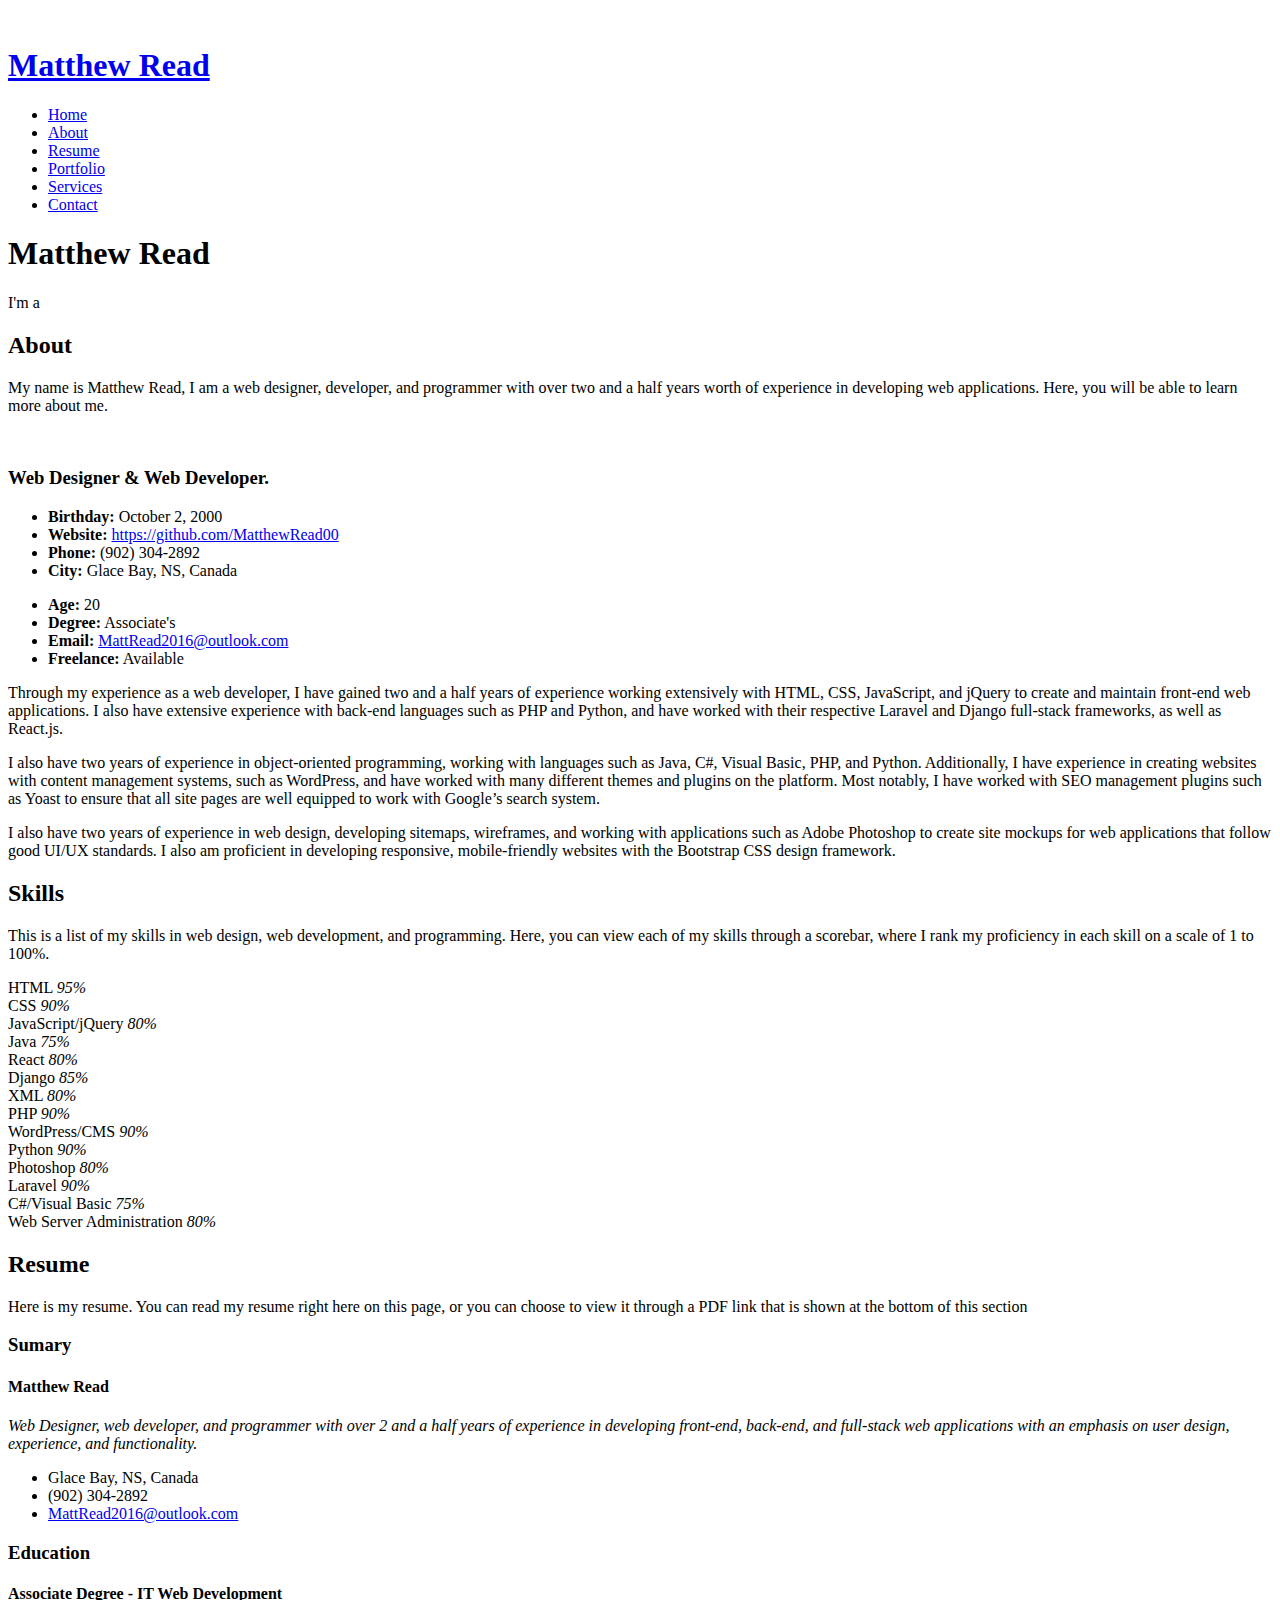
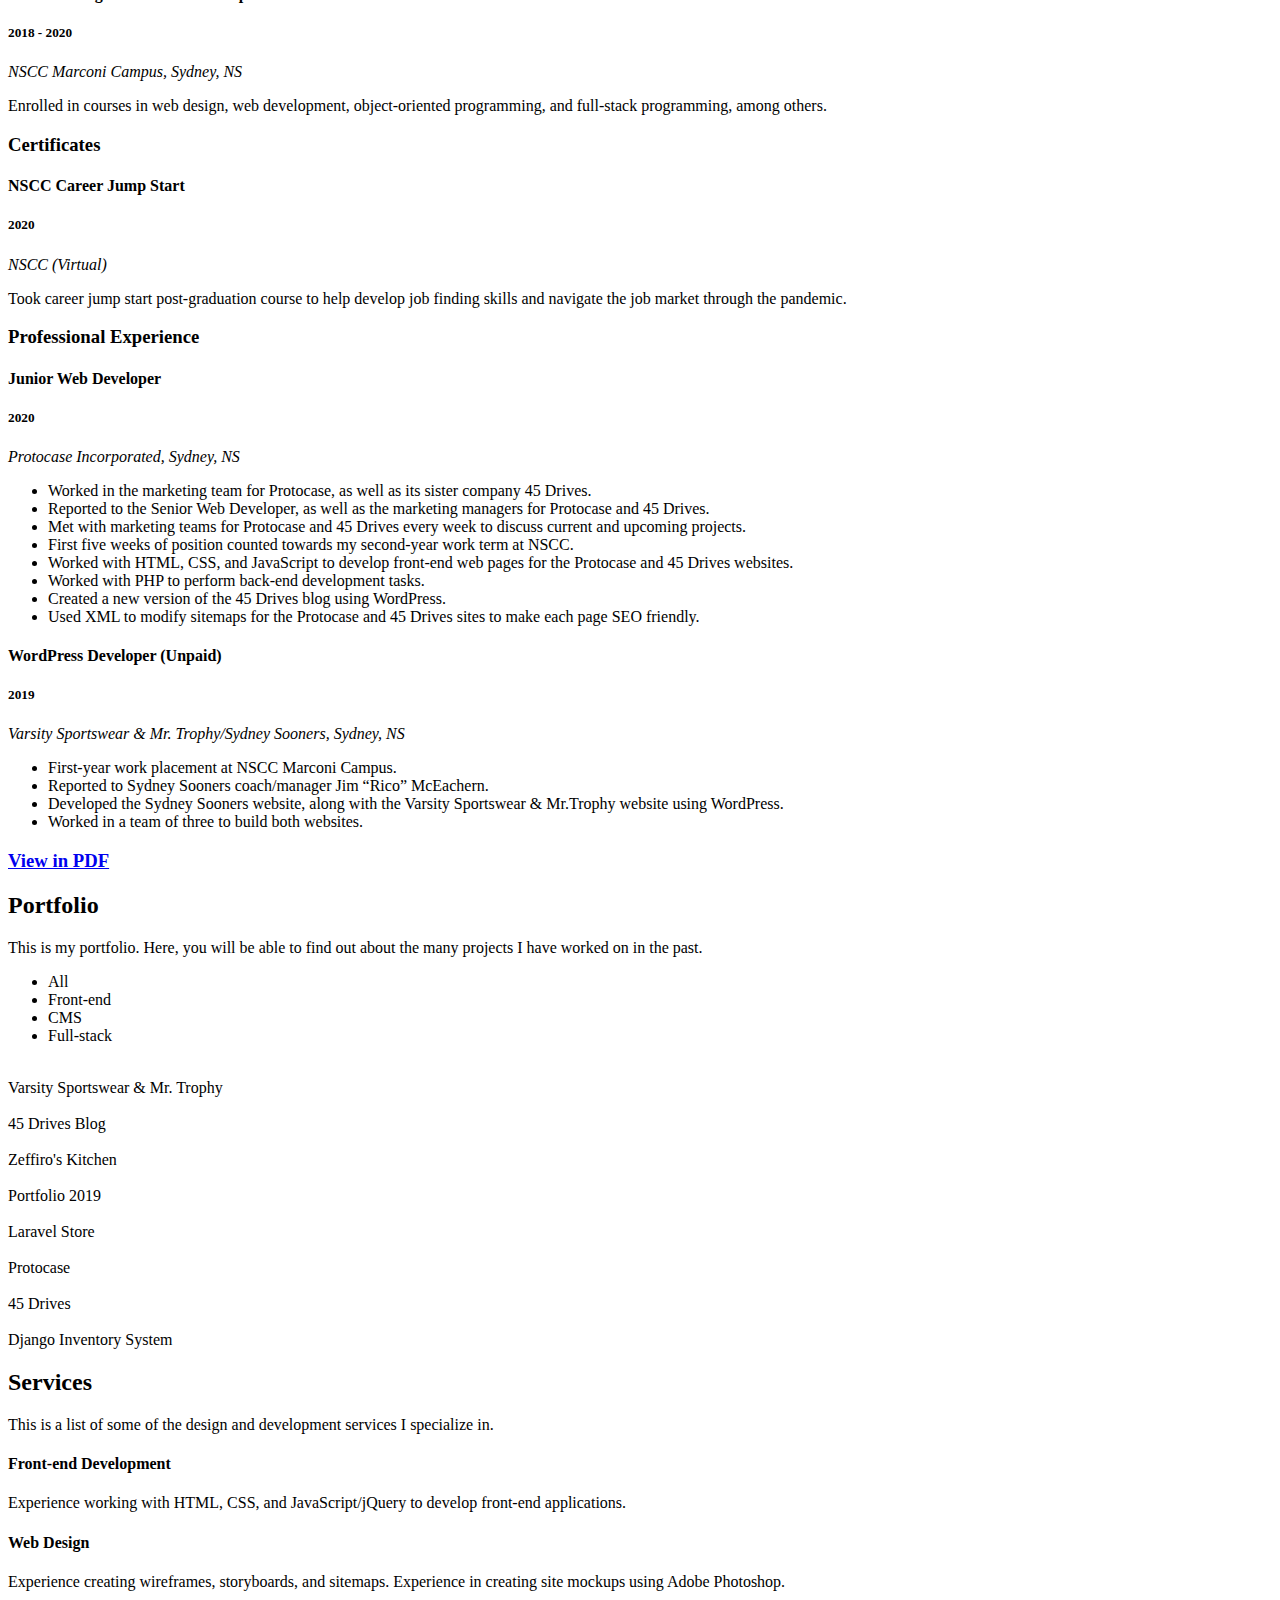
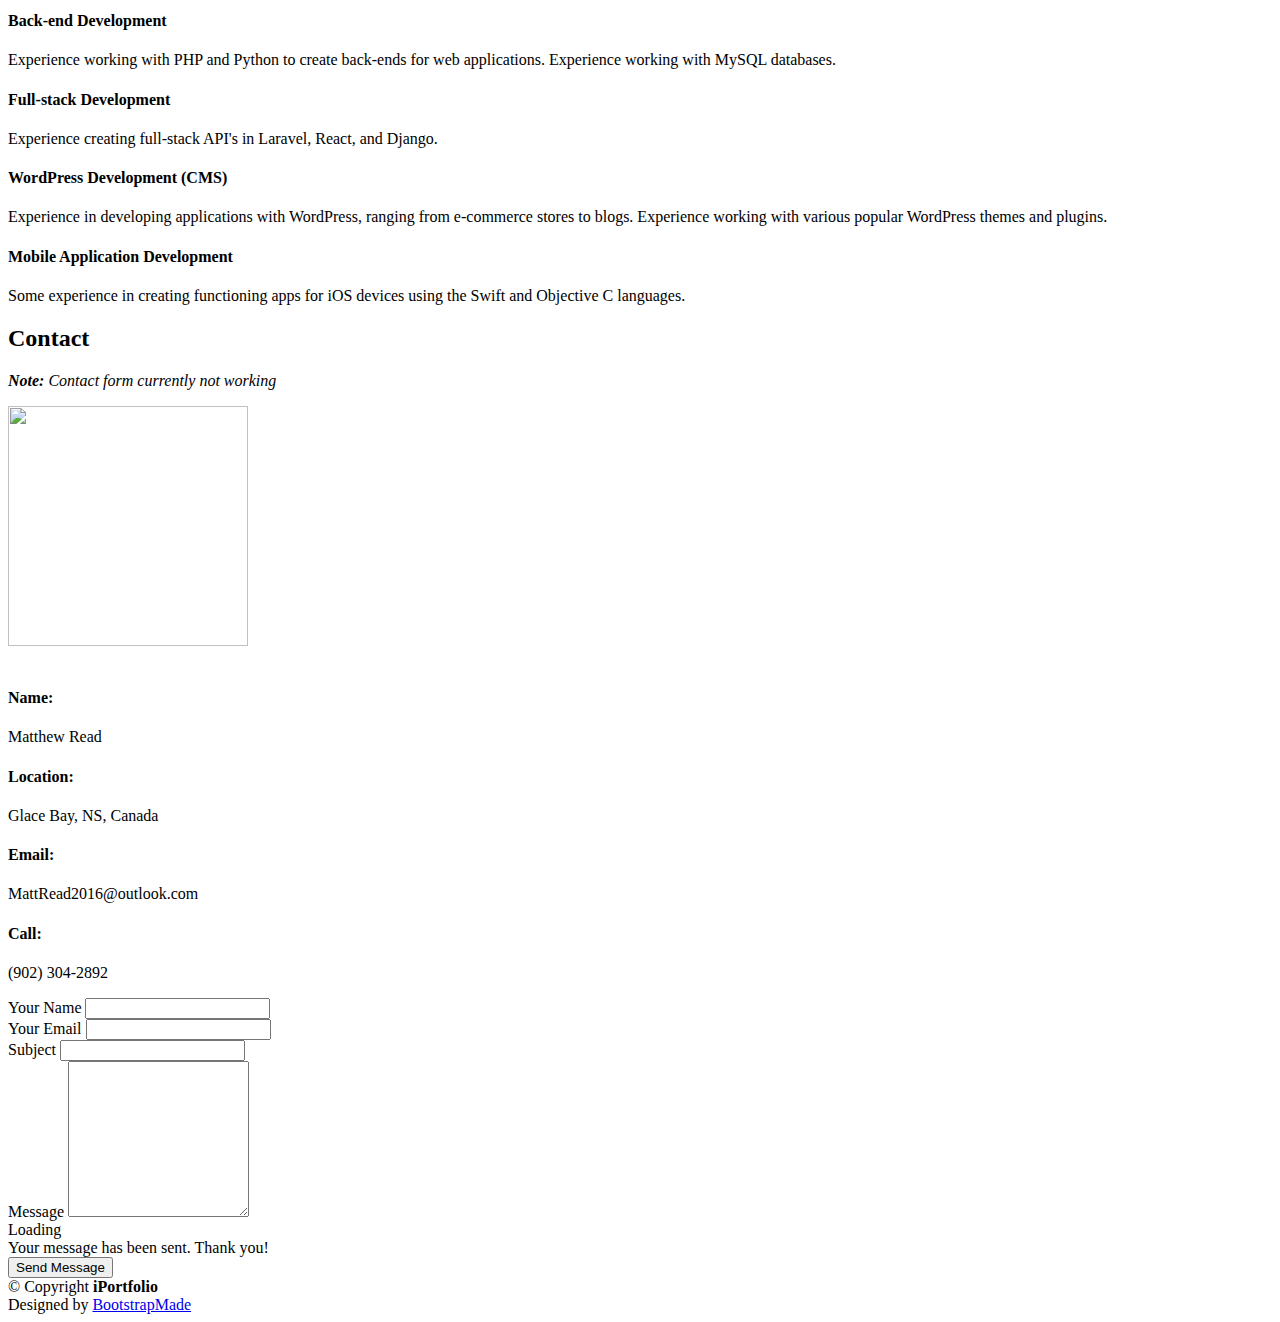
==== index.html @ 5fab28da "Upload Homepage and Portfolio Files" ====
<!DOCTYPE html>
<html lang="en">

<head>
  <meta charset="utf-8">
  <meta content="width=device-width, initial-scale=1.0" name="viewport">

  <title>Matthew Read, Portfolio - Index</title>
  <meta content="" name="description">
  <meta content="" name="keywords">

  <!-- Favicons -->
  <link href="assets/img/favicon.png" rel="icon">
  <link href="assets/img/apple-touch-icon.png" rel="apple-touch-icon">

  <!-- Google Fonts -->
  <link href="https://fonts.googleapis.com/css?family=Open+Sans:300,300i,400,400i,600,600i,700,700i|Raleway:300,300i,400,400i,500,500i,600,600i,700,700i|Poppins:300,300i,400,400i,500,500i,600,600i,700,700i" rel="stylesheet">

  <!-- Vendor CSS Files -->
  <link href="assets/vendor/aos/aos.css" rel="stylesheet">
  <link href="assets/vendor/bootstrap/css/bootstrap.min.css" rel="stylesheet">
  <link href="assets/vendor/bootstrap-icons/bootstrap-icons.css" rel="stylesheet">
  <link href="assets/vendor/boxicons/css/boxicons.min.css" rel="stylesheet">
  <link href="assets/vendor/glightbox/css/glightbox.min.css" rel="stylesheet">
  <link href="assets/vendor/swiper/swiper-bundle.min.css" rel="stylesheet">

  <!-- Template Main CSS File -->
  <link href="assets/css/style.css" rel="stylesheet">

  <!-- =======================================================
  * Template Name: iPortfolio - v3.1.0
  * Template URL: https://bootstrapmade.com/iportfolio-bootstrap-portfolio-websites-template/
  * Author: BootstrapMade.com
  * License: https://bootstrapmade.com/license/
  ======================================================== -->
</head>

<body>

  <!-- ======= Mobile nav toggle button ======= -->
  <i class="bi bi-list mobile-nav-toggle d-xl-none"></i>

  <!-- ======= Header ======= -->
  <header id="header">
    <div class="d-flex flex-column">

      <div class="profile">
        <img src="assets/img/Matt-Profile-Picture.jpg" alt="" class="img-fluid rounded-circle">
        <h1 class="text-light"><a href="index.html">Matthew Read</a></h1>
        <div class="social-links mt-3 text-center">
          <a href="https://github.com/MatthewRead00" class="github"><i class="bx bxl-github"></i></a>
          <a href="https://www.linkedin.com/in/matthew-read-0810a11a3/" class="linkedin"><i class="bx bxl-linkedin"></i></a>
          <a href="mailto:MattRead2016@outlook.com" class="email"><i class="bx bx-envelope"></i></a>
        </div>
      </div>

      <nav id="navbar" class="nav-menu navbar">
        <ul>
          <li><a href="#hero" class="nav-link scrollto active"><i class="bx bx-home"></i> <span>Home</span></a></li>
          <li><a href="#about" class="nav-link scrollto"><i class="bx bx-user"></i> <span>About</span></a></li>
          <li><a href="#resume" class="nav-link scrollto"><i class="bx bx-file-blank"></i> <span>Resume</span></a></li>
          <li><a href="#portfolio" class="nav-link scrollto"><i class="bx bx-book-content"></i> <span>Portfolio</span></a></li>
          <li><a href="#services" class="nav-link scrollto"><i class="bx bx-server"></i> <span>Services</span></a></li>
          <li><a href="#contact" class="nav-link scrollto"><i class="bx bx-envelope"></i> <span>Contact</span></a></li>
        </ul>
      </nav><!-- .nav-menu -->
    </div>
  </header><!-- End Header -->

  <!-- ======= Hero Section ======= -->
  <section id="hero" class="d-flex flex-column justify-content-center align-items-center">
    <div class="hero-container" data-aos="fade-in">
      <h1>Matthew Read</h1>
      <p>I'm a <span class="typed" data-typed-items="Web Developer, Web Designer, Programmer, UI/UX Developer, Full Stack Developer, WordPress Developer"></span></p>
    </div>
  </section><!-- End Hero -->

  <main id="main">

    <!-- ======= About Section ======= -->
    <section id="about" class="about">
      <div class="container">

        <div class="section-title">
          <h2>About</h2>
          <p>My name is Matthew Read, I am a web designer, developer, and programmer with over two and a half years worth of experience in
          developing web applications. Here, you will be able to learn more about me.
          </p>
        </div>

        <div class="row">
          <div class="col-lg-4" data-aos="fade-right">
            <img src="assets/img/Matt-Profile-Picture.jpg" class="img-fluid" alt="">
          </div>
          <div class="col-lg-8 pt-4 pt-lg-0 content" data-aos="fade-left">
            <h3>Web Designer &amp; Web Developer.</h3>
            <div class="row">
              <div class="col-lg-6">
                <ul>
                  <li><i class="bi bi-chevron-right"></i> <strong>Birthday:</strong> <span>October 2, 2000</span></li>
                  <li><i class="bi bi-chevron-right"></i> <strong>Website:</strong> <span><a href="https://github.com/MatthewRead00">https://github.com/MatthewRead00</a></span></li>
                  <li><i class="bi bi-chevron-right"></i> <strong>Phone:</strong> <span>(902) 304-2892</span></li>
                  <li><i class="bi bi-chevron-right"></i> <strong>City:</strong> <span>Glace Bay, NS, Canada</span></li>
                </ul>
              </div>
              <div class="col-lg-6">
                <ul>
                  <li><i class="bi bi-chevron-right"></i> <strong>Age:</strong> <span>20</span></li>
                  <li><i class="bi bi-chevron-right"></i> <strong>Degree:</strong> <span>Associate's</span></li>
                  <li><i class="bi bi-chevron-right"></i> <strong>Email:</strong> <span><a href="mailto:MattRead2016@outlook.com">MattRead2016@outlook.com</a></span></li>
                  <li><i class="bi bi-chevron-right"></i> <strong>Freelance:</strong> <span>Available</span></li>
                </ul>
              </div>
            </div>
            <p>
              Through my experience as a web developer, I have gained two and a half years of experience working extensively with HTML, CSS, 
              JavaScript, and jQuery to create and maintain front-end web applications. I also have extensive experience with back-end languages 
              such as PHP and Python, and have worked with their respective Laravel and Django full-stack frameworks, as well as React.js.
            </p>

            <p>
              I also have two years of experience in object-oriented programming, working with languages such as Java, C#, Visual Basic, PHP, and 
              Python. Additionally, I have experience in creating websites with content management systems, such as WordPress, and have worked
              with many different themes and plugins on the platform. Most notably, I have worked with SEO management plugins such as Yoast to
              ensure that all site pages are well equipped to work with Google’s search system.

            </p>

            <p>
              I also have two years of experience in web design, developing sitemaps, wireframes, and working with applications such as Adobe
              Photoshop to create site mockups for web applications that follow good UI/UX standards. I also am proficient in developing
              responsive, mobile-friendly websites with the Bootstrap CSS design framework.
            </p>
          </div>
        </div>

      </div>
    </section><!-- End About Section -->

    <!-- ======= Skills Section ======= -->
    <section id="skills" class="skills section-bg">
      <div class="container">

        <div class="section-title">
          <h2>Skills</h2>
          <p>This is a list of my skills in web design, web development, and programming. Here, you can view each of my skills through a scorebar, 
          where I rank my proficiency in each skill on a scale of 1 to 100%.</p>
        </div>

        <div class="row skills-content">

          <div class="col-lg-6" data-aos="fade-up">

            <div class="progress">
              <span class="skill">HTML <i class="val">95%</i></span>
              <div class="progress-bar-wrap">
                <div class="progress-bar" role="progressbar" aria-valuenow="95" aria-valuemin="0" aria-valuemax="100"></div>
              </div>
            </div>

            <div class="progress">
              <span class="skill">CSS <i class="val">90%</i></span>
              <div class="progress-bar-wrap">
                <div class="progress-bar" role="progressbar" aria-valuenow="90" aria-valuemin="0" aria-valuemax="100"></div>
              </div>
            </div>

            <div class="progress">
              <span class="skill">JavaScript/jQuery <i class="val">80%</i></span>
              <div class="progress-bar-wrap">
                <div class="progress-bar" role="progressbar" aria-valuenow="80" aria-valuemin="0" aria-valuemax="100"></div>
              </div>
            </div>

            <div class="progress">
              <span class="skill">Java <i class="val">75%</i></span>
              <div class="progress-bar-wrap">
                <div class="progress-bar" role="progressbar" aria-valuenow="75" aria-valuemin="0" aria-valuemax="100"></div>
              </div>
            </div>

            <div class="progress">
              <span class="skill">React <i class="val">80%</i></span>
              <div class="progress-bar-wrap">
                <div class="progress-bar" role="progressbar" aria-valuenow="80" aria-valuemin="0" aria-valuemax="100"></div>
              </div>
            </div>
            
            <div class="progress">
              <span class="skill">Django <i class="val">85%</i></span>
              <div class="progress-bar-wrap">
                <div class="progress-bar" role="progressbar" aria-valuenow="85" aria-valuemin="0" aria-valuemax="100"></div>
              </div>
            </div>

            <div class="progress">
              <span class="skill">XML <i class="val">80%</i></span>
              <div class="progress-bar-wrap">
                <div class="progress-bar" role="progressbar" aria-valuenow="80" aria-valuemin="0" aria-valuemax="100"></div>
              </div>
            </div>

          </div>

          <div class="col-lg-6" data-aos="fade-up" data-aos-delay="100">

            <div class="progress">
              <span class="skill">PHP <i class="val">90%</i></span>
              <div class="progress-bar-wrap">
                <div class="progress-bar" role="progressbar" aria-valuenow="90" aria-valuemin="0" aria-valuemax="100"></div>
              </div>
            </div>

            <div class="progress">
              <span class="skill">WordPress/CMS <i class="val">90%</i></span>
              <div class="progress-bar-wrap">
                <div class="progress-bar" role="progressbar" aria-valuenow="90" aria-valuemin="0" aria-valuemax="100"></div>
              </div>
            </div>

            <div class="progress">
              <span class="skill">Python <i class="val">90%</i></span>
              <div class="progress-bar-wrap">
                <div class="progress-bar" role="progressbar" aria-valuenow="90" aria-valuemin="0" aria-valuemax="100"></div>
              </div>
            </div>

            <div class="progress">
              <span class="skill">Photoshop <i class="val">80%</i></span>
              <div class="progress-bar-wrap">
                <div class="progress-bar" role="progressbar" aria-valuenow="80" aria-valuemin="0" aria-valuemax="100"></div>
              </div>
            </div>
            
            <div class="progress">
              <span class="skill">Laravel <i class="val">90%</i></span>
              <div class="progress-bar-wrap">
                <div class="progress-bar" role="progressbar" aria-valuenow="90" aria-valuemin="0" aria-valuemax="100"></div>
              </div>
            </div>

            <div class="progress">
              <span class="skill">C#/Visual Basic <i class="val">75%</i></span>
              <div class="progress-bar-wrap">
                <div class="progress-bar" role="progressbar" aria-valuenow="75" aria-valuemin="0" aria-valuemax="100"></div>
              </div>
            </div>

            <div class="progress">
              <span class="skill">Web Server Administration <i class="val">80%</i></span>
              <div class="progress-bar-wrap">
                <div class="progress-bar" role="progressbar" aria-valuenow="80" aria-valuemin="0" aria-valuemax="100"></div>
              </div>
            </div>

          </div>

        </div>

      </div>
    </section><!-- End Skills Section -->

    <!-- ======= Resume Section ======= -->
    <section id="resume" class="resume">
      <div class="container">

        <div class="section-title">
          <h2>Resume</h2>
          <p>Here is my resume. You can read my resume right here on this page, or you can choose to view it through a PDF link that is shown at
          the bottom of this section</p>
        </div>

        <div class="row">
          <div class="col-lg-6" data-aos="fade-up">
            <h3 class="resume-title">Sumary</h3>
            <div class="resume-item pb-0">
              <h4>Matthew Read</h4>
              <p><em>Web Designer, web developer, and programmer with over 2 and a half years of experience in developing front-end, back-end, and
              full-stack web applications with an emphasis on user design, experience, and functionality.</em></p>
              <ul>
                <li>Glace Bay, NS, Canada</li>
                <li>(902) 304-2892</li>
                <li><a href="mailto:MattRead2016@outlook.com">MattRead2016@outlook.com</a></li>
              </ul>
            </div>

            <h3 class="resume-title">Education</h3>
            <div class="resume-item">
              <h4>Associate Degree - IT Web Development</h4>
              <h5>2018 - 2020</h5>
              <p><em>NSCC Marconi Campus, Sydney, NS</em></p>
              <p>Enrolled in courses in web design, web development, object-oriented programming, and full-stack programming, among others.</p>
            </div>

            <h3 class="resume-title">Certificates</h3>
            <div class="resume-item">
              <h4>NSCC Career Jump Start</h4>
              <h5>2020</h5>
              <p><em>NSCC (Virtual)</em></p>
              <p>Took career jump start post-graduation course to help develop job finding skills and navigate the job market through the pandemic.</p>
            </div>
          </div>
          <div class="col-lg-6" data-aos="fade-up" data-aos-delay="100">
            <h3 class="resume-title">Professional Experience</h3>
            <div class="resume-item">
              <h4>Junior Web Developer</h4>
              <h5>2020</h5>
              <p><em>Protocase Incorporated, Sydney, NS</em></p>
              <ul>
                <li>Worked in the marketing team for Protocase, as well as its sister company 45 Drives.</li>
                <li>Reported to the Senior Web Developer, as well as the marketing managers for Protocase and 45 Drives.</li>
                <li>Met with marketing teams for Protocase and 45 Drives every week to discuss current and upcoming projects.</li>
                <li>First five weeks of position counted towards my second-year work term at NSCC.</li>
                <li>Worked with HTML, CSS, and JavaScript to develop front-end web pages for the Protocase and 45 Drives websites.</li>
                <li>Worked with PHP to perform back-end development tasks.</li>
                <li>Created a new version of the 45 Drives blog using WordPress.</li>
                <li>Used XML to modify sitemaps for the Protocase and 45 Drives sites to make each page SEO friendly.</li>
              </ul>
            </div>
            <div class="resume-item">
              <h4>WordPress Developer (Unpaid)</h4>
              <h5>2019</h5>
              <p><em>Varsity Sportswear &amp; Mr. Trophy/Sydney Sooners, Sydney, NS</em></p>
              <ul>
                <li>First-year work placement at NSCC Marconi Campus.</li>
                <li>Reported to Sydney Sooners coach/manager Jim “Rico” McEachern.</li>
                <li>Developed the Sydney Sooners website, along with the Varsity Sportswear &amp; Mr.Trophy website using WordPress.</li>
                <li>Worked in a team of three to build both websites.</li>
              </ul>
            </div>
          </div>
        </div>

        <p class="portfolio-links">
          <a href="Read Matthew, Resume.pdf"><h3 class="click">View in PDF</h3></a>
        </p>

      </div>
    </section><!-- End Resume Section -->

    <!-- ======= Portfolio Section ======= -->
    <section id="portfolio" class="portfolio section-bg">
      <div class="container">

        <div class="section-title">
          <h2>Portfolio</h2>
          <p>This is my portfolio. Here, you will be able to find out about the many projects I have worked on in the past.</p>
        </div>

        <div class="row" data-aos="fade-up">
          <div class="col-lg-12 d-flex justify-content-center">
            <ul id="portfolio-flters">
              <li data-filter="*" class="filter-active">All</li>
              <li data-filter=".filter-frontend">Front-end</li>
              <li data-filter=".filter-cms">CMS</li>
              <li data-filter=".filter-fullstack">Full-stack</li>
            </ul>
          </div>
        </div>

        <div class="row portfolio-container" data-aos="fade-up" data-aos-delay="100">

          <div class="col-lg-4 col-md-6 portfolio-item filter-cms">
            <div class="portfolio-wrap" style="max-height: 170px;">
              <img src="assets/img/portfolio/varsity/Varsity1.jpg" class="img-fluid" alt="">
                <div class="overlay">
                  <div class="text">Varsity Sportswear &amp; Mr. Trophy</div>
                </div>
              <div class="portfolio-links">
                <a href="assets/img/portfolio/varsity/Varsity1.jpg" data-gallery="portfolioGallery" class="portfolio-lightbox" title="Varsity Sportswear &amp; Mr. Trophy"><i class="bx bx-plus"></i></a>
                <a href="portfolio/varsity.html" title="More Details"><i class="bx bx-link"></i></a>
              </div>
            </div>
          </div>

          <div class="col-lg-4 col-md-6 portfolio-item filter-cms">
            <div class="portfolio-wrap" style="max-height: 170px;">
              <img src="assets/img/portfolio/45-drives-blog/45-drives-1.jpg" class="img-fluid" alt="">
                <div class="overlay">
                  <div class="text">45 Drives Blog</div>
                </div>
              <div class="portfolio-links">
                <a href="assets/img/portfolio/45-drives-blog/45-drives-1.jpg" data-gallery="portfolioGallery" class="portfolio-lightbox" title="45 Drives Blog"><i class="bx bx-plus"></i></a>
                <a href="portfolio/45-drives-blog.html" title="More Details"><i class="bx bx-link"></i></a>
              </div>
            </div>
          </div>

          <div class="col-lg-4 col-md-6 portfolio-item filter-frontend">
            <div class="portfolio-wrap" style="max-height: 170px;">
              <img src="assets/img/portfolio/zeffiro's/zeffiros-2.jpg" class="img-fluid" alt="">
                <div class="overlay">
                  <div class="text">Zeffiro's Kitchen</div>
                </div>
              <div class="portfolio-links">
                <a href="assets/img/portfolio/zeffiro's/zeffiros-2.jpg" data-gallery="portfolioGallery" class="portfolio-lightbox" title="Zeffiro's Kitchen"><i class="bx bx-plus"></i></a>
                <a href="portfolio/zeffiro's.html" title="More Details"><i class="bx bx-link"></i></a>
              </div>
            </div>
          </div>

          <div class="col-lg-4 col-md-6 portfolio-item filter-frontend">
            <div class="portfolio-wrap" style="max-height: 170px;">
              <img src="assets/img/portfolio/portfolio-2019/desktop-1.jpg" class="img-fluid" alt="">
                <div class="overlay">
                  <div class="text">Portfolio 2019</div>
                </div>
              <div class="portfolio-links">
                <a href="assets/img/portfolio/portfolio-2019/desktop-1.jpg" data-gallery="portfolioGallery" class="portfolio-lightbox" title="Portfolio 2019"><i class="bx bx-plus"></i></a>
                <a href="portfolio/old-portfolio.html" title="More Details"><i class="bx bx-link"></i></a>
              </div>
            </div>
          </div>

          <div class="col-lg-4 col-md-6 portfolio-item filter-fullstack">
            <div class="portfolio-wrap" style="max-height: 170px;">
              <img src="assets/img/portfolio/laravel-store/laravel-2.jpg" class="img-fluid" alt="">
                <div class="overlay">
                  <div class="text">Laravel Store</div>
                </div>
              <div class="portfolio-links">
                <a href="assets/img/portfolio/laravel-store/laravel-2.jpg" data-gallery="portfolioGallery" class="portfolio-lightbox" title="Laravel Store"><i class="bx bx-plus"></i></a>
                <a href="portfolio/laravel-store.html" title="More Details"><i class="bx bx-link"></i></a>
              </div>
            </div>
          </div>

          <div class="col-lg-4 col-md-6 portfolio-item filter-frontend">
            <div class="portfolio-wrap" style="max-height: 170px;">
              <img src="assets/img/portfolio/protocase/protocase-1.jpg" class="img-fluid" alt="">
                <div class="overlay">
                  <div class="text">Protocase</div>
                </div>
              <div class="portfolio-links">
                <a href="assets/img/portfolio/protocase/protocase-1.jpg" data-gallery="portfolioGallery" class="portfolio-lightbox" title="Protocase"><i class="bx bx-plus"></i></a>
                <a href="portfolio/protocase.html" title="More Details"><i class="bx bx-link"></i></a>
              </div>
            </div>
          </div>

          <div class="col-lg-4 col-md-6 portfolio-item filter-frontend">
            <div class="portfolio-wrap" style="max-height: 170px;">
              <img src="assets/img/portfolio/45-drives/45-drives-1.jpg" class="img-fluid" alt="">
                <div class="overlay">
                  <div class="text">45 Drives</div>
                </div>
              <div class="portfolio-links">
                <a href="assets/img/portfolio/45-drives/45-drives-1.jpg" data-gallery="portfolioGallery" class="portfolio-lightbox" title="45 Drives"><i class="bx bx-plus"></i></a>
                <a href="portfolio/45-drives.html" title="More Details"><i class="bx bx-link"></i></a>
              </div>
            </div>
          </div>

          <div class="col-lg-4 col-md-6 portfolio-item filter-fullstack">
            <div class="portfolio-wrap" style="max-height: 170px;">
              <img src="assets/img/portfolio/django/django-2.jpg" class="img-fluid" alt="">
                <div class="overlay">
                  <div class="text">Django Inventory System</div>
                </div>
              <div class="portfolio-links">
                <a href="assets/img/portfolio/django/django-2.jpg" data-gallery="portfolioGallery" class="portfolio-lightbox" title="Django Inventory System"><i class="bx bx-plus"></i></a>
                <a href="portfolio/django.html" title="More Details"><i class="bx bx-link"></i></a>
              </div>
            </div>
          </div>

        </div>

      </div>
    </section><!-- End Portfolio Section -->

    <!-- ======= Services Section ======= -->
    <section id="services" class="services">
      <div class="container">

        <div class="section-title">
          <h2>Services</h2>
          <p>This is a list of some of the design and development services I specialize in.</p>
        </div>

        <div class="row">
          <div class="col-lg-4 col-md-6 icon-box" data-aos="fade-up">
            <div class="icon"><i class="bi bi-code"></i></div>
            <h4 class="title">Front-end Development</h4>
            <p class="description">Experience working with HTML, CSS, and JavaScript/jQuery to develop front-end applications.</p>
          </div>
          <div class="col-lg-4 col-md-6 icon-box" data-aos="fade-up" data-aos-delay="100">
            <div class="icon"><i class="bi bi-brush"></i></div>
            <h4 class="title">Web Design</h4>
            <p class="description">Experience creating wireframes, storyboards, and sitemaps. Experience in creating site mockups using Adobe Photoshop.</p>
          </div>
          <div class="col-lg-4 col-md-6 icon-box" data-aos="fade-up" data-aos-delay="200">
            <div class="icon"><i class="bi bi-server"></i></div>
            <h4 class="title">Back-end Development</h4>
            <p class="description">Experience working with PHP and Python to create back-ends for web applications. Experience working with MySQL databases.</p>
          </div>
          <div class="col-lg-4 col-md-6 icon-box" data-aos="fade-up" data-aos-delay="300">
            <div class="icon"><i class="bi bi-bar-chart"></i></div>
            <h4 class="title">Full-stack Development</h4>
            <p class="description">Experience creating full-stack API's in Laravel, React, and Django.</p>
          </div>
          <div class="col-lg-4 col-md-6 icon-box" data-aos="fade-up" data-aos-delay="400">
            <div class="icon"><i class="bi bi-laptop"></i></div>
            <h4 class="title">WordPress Development (CMS)</h4>
            <p class="description">Experience in developing applications with WordPress, ranging from e-commerce stores to blogs. Experience working
                                  with various popular WordPress themes and plugins.</p>
          </div>
          <div class="col-lg-4 col-md-6 icon-box" data-aos="fade-up" data-aos-delay="500">
            <div class="icon"><i class="bi bi-phone"></i></div>
            <h4 class="title">Mobile Application Development</h4>
            <p class="description">Some experience in creating functioning apps for iOS devices using the Swift and Objective C languages.</p>
          </div>
        </div>

      </div>
    </section><!-- End Services Section -->

    <!-- ======= Contact Section ======= -->
    <section id="contact" class="contact">
      <div class="container">

        <div class="section-title">
          <h2>Contact</h2>
          <p><em><strong>Note:</strong> Contact form currently not working</em></p>
        </div>

        <div class="row" data-aos="fade-in">

          <div class="col-lg-5 d-flex align-items-stretch">
            <div class="info">

            <img src="assets/img/Matt-Profile-Picture.jpg" class="img-fluid" height="240px" width="240px" alt="">

            <br />
            <br />

              <div class="name">
                <i class="bi bi-person"></i>
                <h4>Name:</h4>
                <p>Matthew Read</p>
              </div>
            
              <div class="address">
                <i class="bi bi-geo-alt"></i>
                <h4>Location:</h4>
                <p>Glace Bay, NS, Canada</p>
              </div>

              <div class="email">
                <i class="bi bi-envelope"></i>
                <h4>Email:</h4>
                <p>MattRead2016@outlook.com</p>
              </div>

              <div class="phone">
                <i class="bi bi-phone"></i>
                <h4>Call:</h4>
                <p>(902) 304-2892</p>
              </div>

            </div>

          </div>

          <div class="col-lg-7 mt-5 mt-lg-0 d-flex align-items-stretch">
            <form action="forms/contact.php" method="post" role="form" class="php-email-form">
              <div class="row">
                <div class="form-group col-md-6">
                  <label for="name">Your Name</label>
                  <input type="text" name="name" class="form-control" id="name" required>
                </div>
                <div class="form-group col-md-6">
                  <label for="name">Your Email</label>
                  <input type="email" class="form-control" name="email" id="email" required>
                </div>
              </div>
              <div class="form-group">
                <label for="name">Subject</label>
                <input type="text" class="form-control" name="subject" id="subject" required>
              </div>
              <div class="form-group">
                <label for="name">Message</label>
                <textarea class="form-control" name="message" rows="10" required></textarea>
              </div>
              <div class="my-3">
                <div class="loading">Loading</div>
                <div class="error-message"></div>
                <div class="sent-message">Your message has been sent. Thank you!</div>
              </div>
              <div class="text-center"><button type="submit">Send Message</button></div>
            </form>
          </div>

        </div>

      </div>
    </section><!-- End Contact Section -->

  </main><!-- End #main -->

  <!-- ======= Footer ======= -->
  <footer id="footer">
    <div class="container">
      <div class="copyright">
        &copy; Copyright <strong><span>iPortfolio</span></strong>
      </div>
      <div class="credits">
        <!-- All the links in the footer should remain intact. -->
        <!-- You can delete the links only if you purchased the pro version. -->
        <!-- Licensing information: https://bootstrapmade.com/license/ -->
        <!-- Purchase the pro version with working PHP/AJAX contact form: https://bootstrapmade.com/iportfolio-bootstrap-portfolio-websites-template/ -->
        Designed by <a href="https://bootstrapmade.com/">BootstrapMade</a>
      </div>
    </div>
  </footer><!-- End  Footer -->

  <a href="#" class="back-to-top d-flex align-items-center justify-content-center"><i class="bi bi-arrow-up-short"></i></a>

  <!-- Vendor JS Files -->
  <script src="assets/vendor/aos/aos.js"></script>
  <script src="assets/vendor/bootstrap/js/bootstrap.bundle.min.js"></script>
  <script src="assets/vendor/glightbox/js/glightbox.min.js"></script>
  <script src="assets/vendor/isotope-layout/isotope.pkgd.min.js"></script>
  <script src="assets/vendor/php-email-form/validate.js"></script>
  <script src="assets/vendor/purecounter/purecounter.js"></script>
  <script src="assets/vendor/swiper/swiper-bundle.min.js"></script>
  <script src="assets/vendor/typed.js/typed.min.js"></script>
  <script src="assets/vendor/waypoints/noframework.waypoints.js"></script>

  <!-- Template Main JS File -->
  <script src="assets/js/main.js"></script>

</body>

</html>
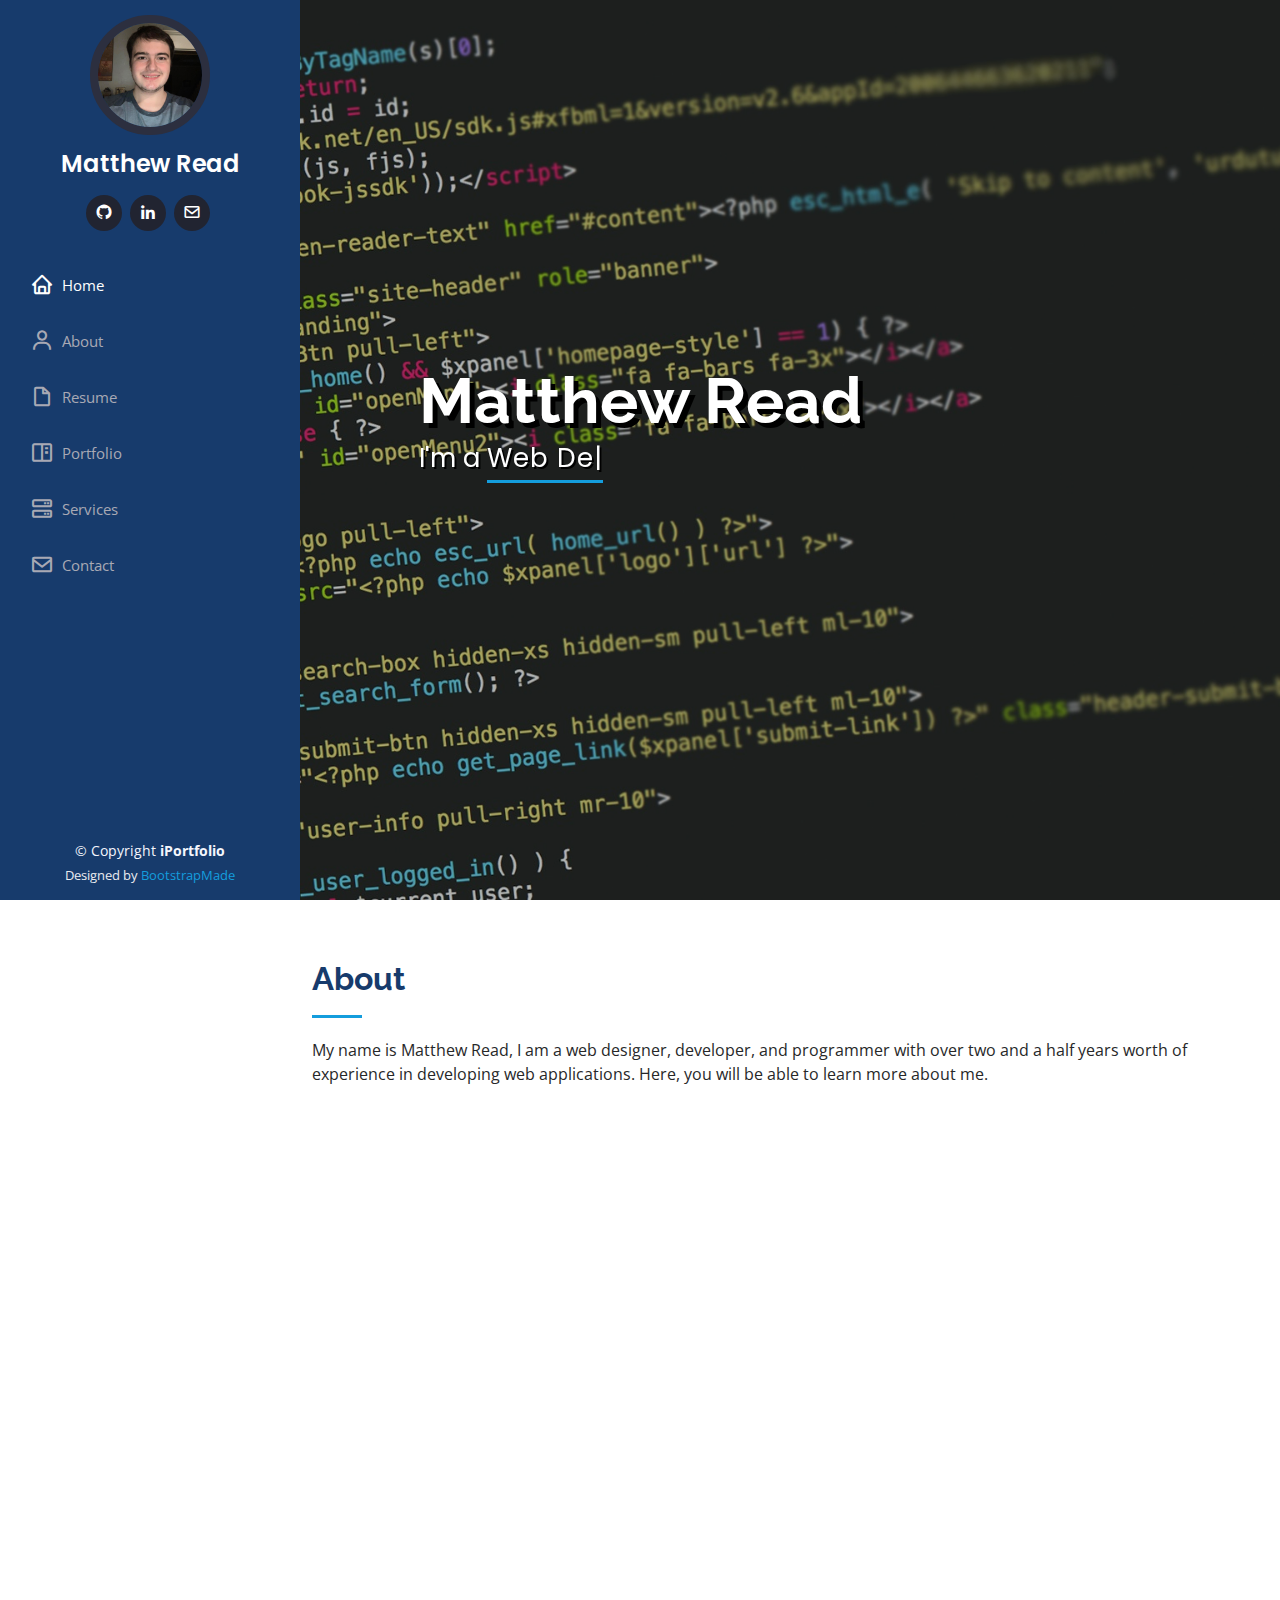
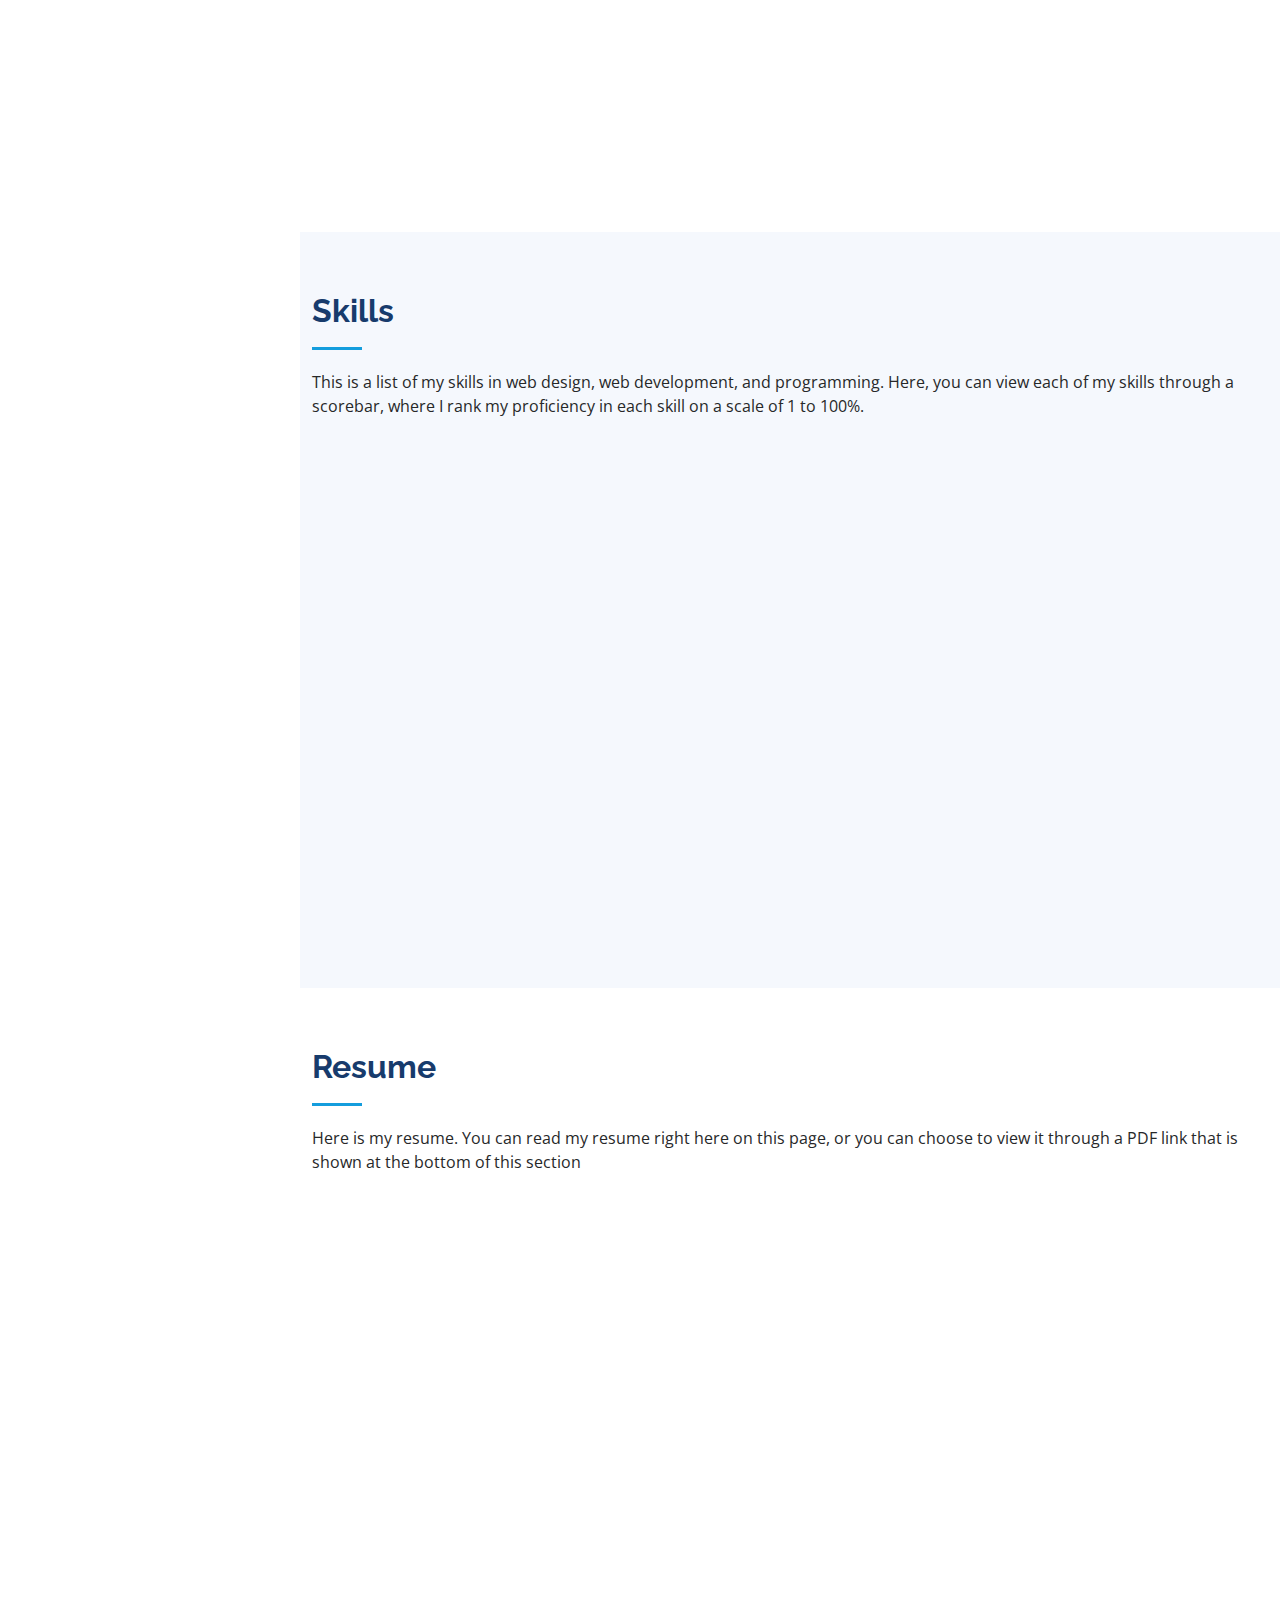
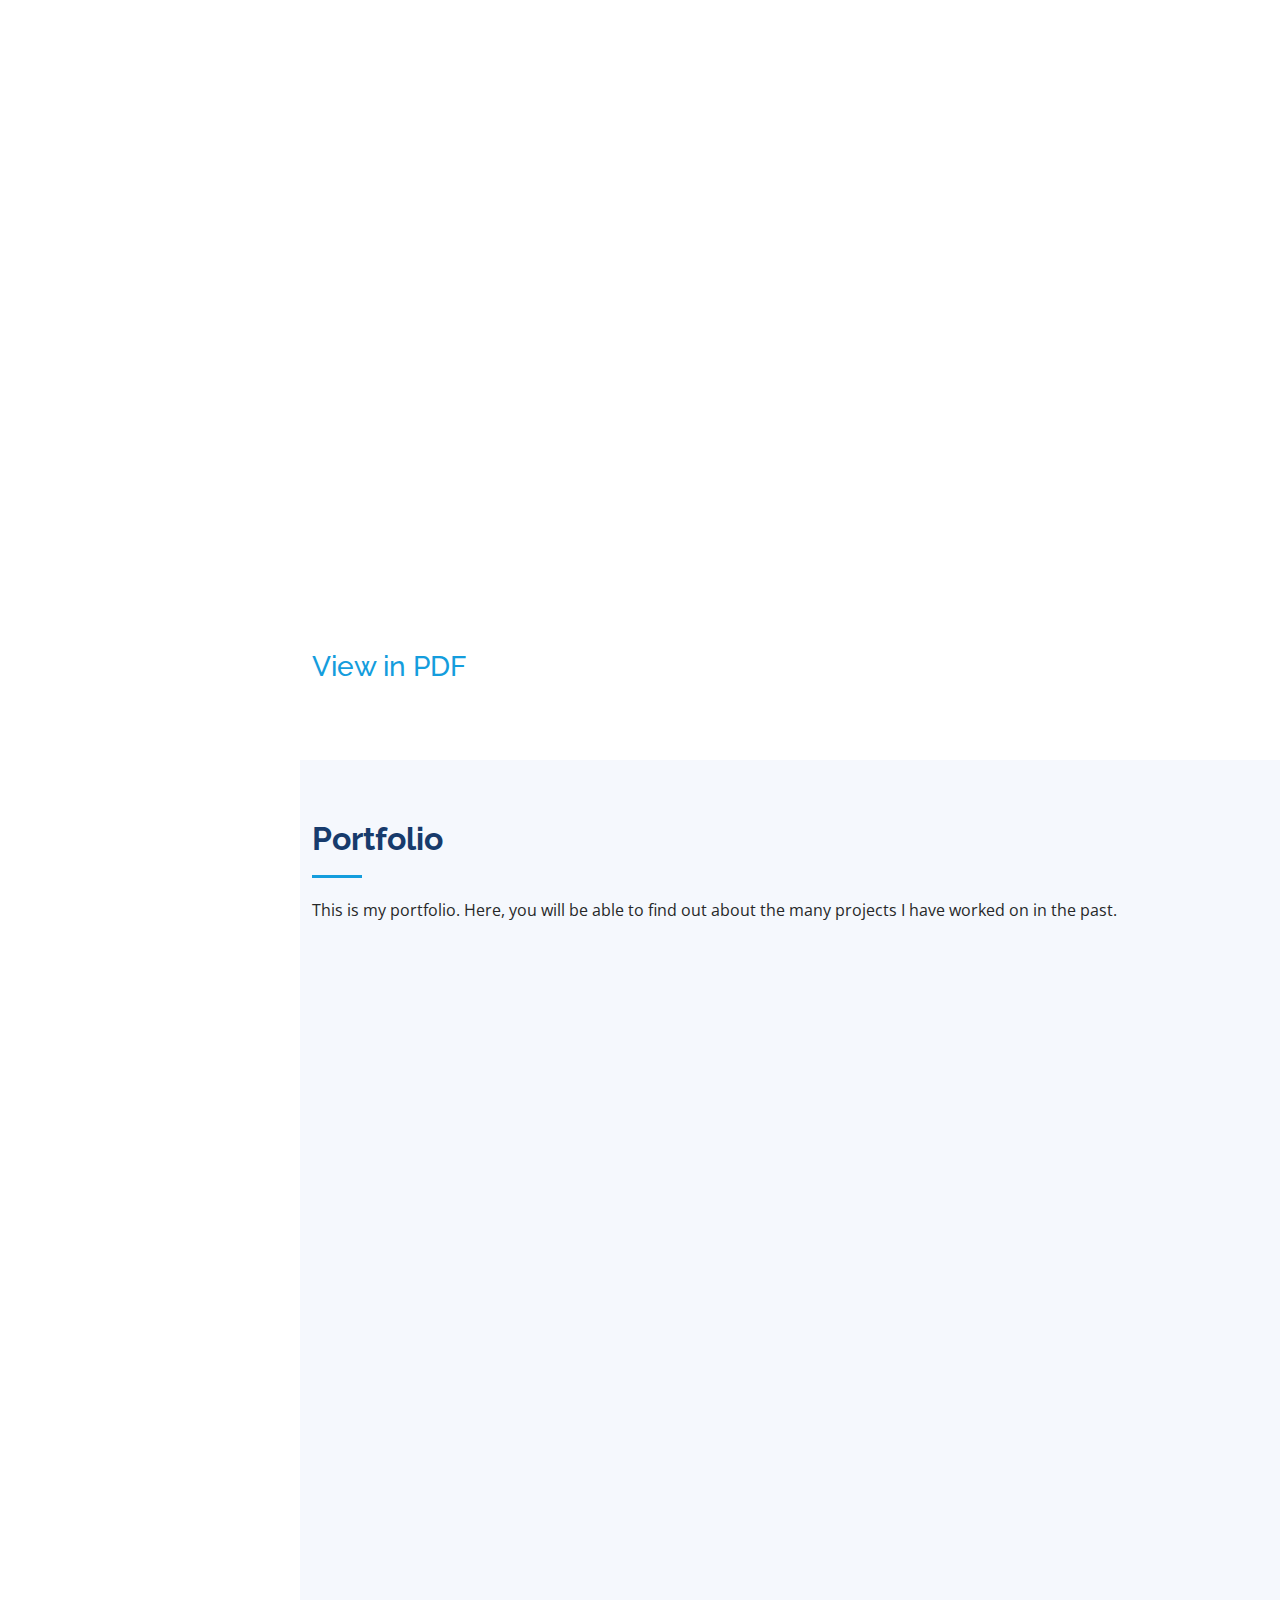
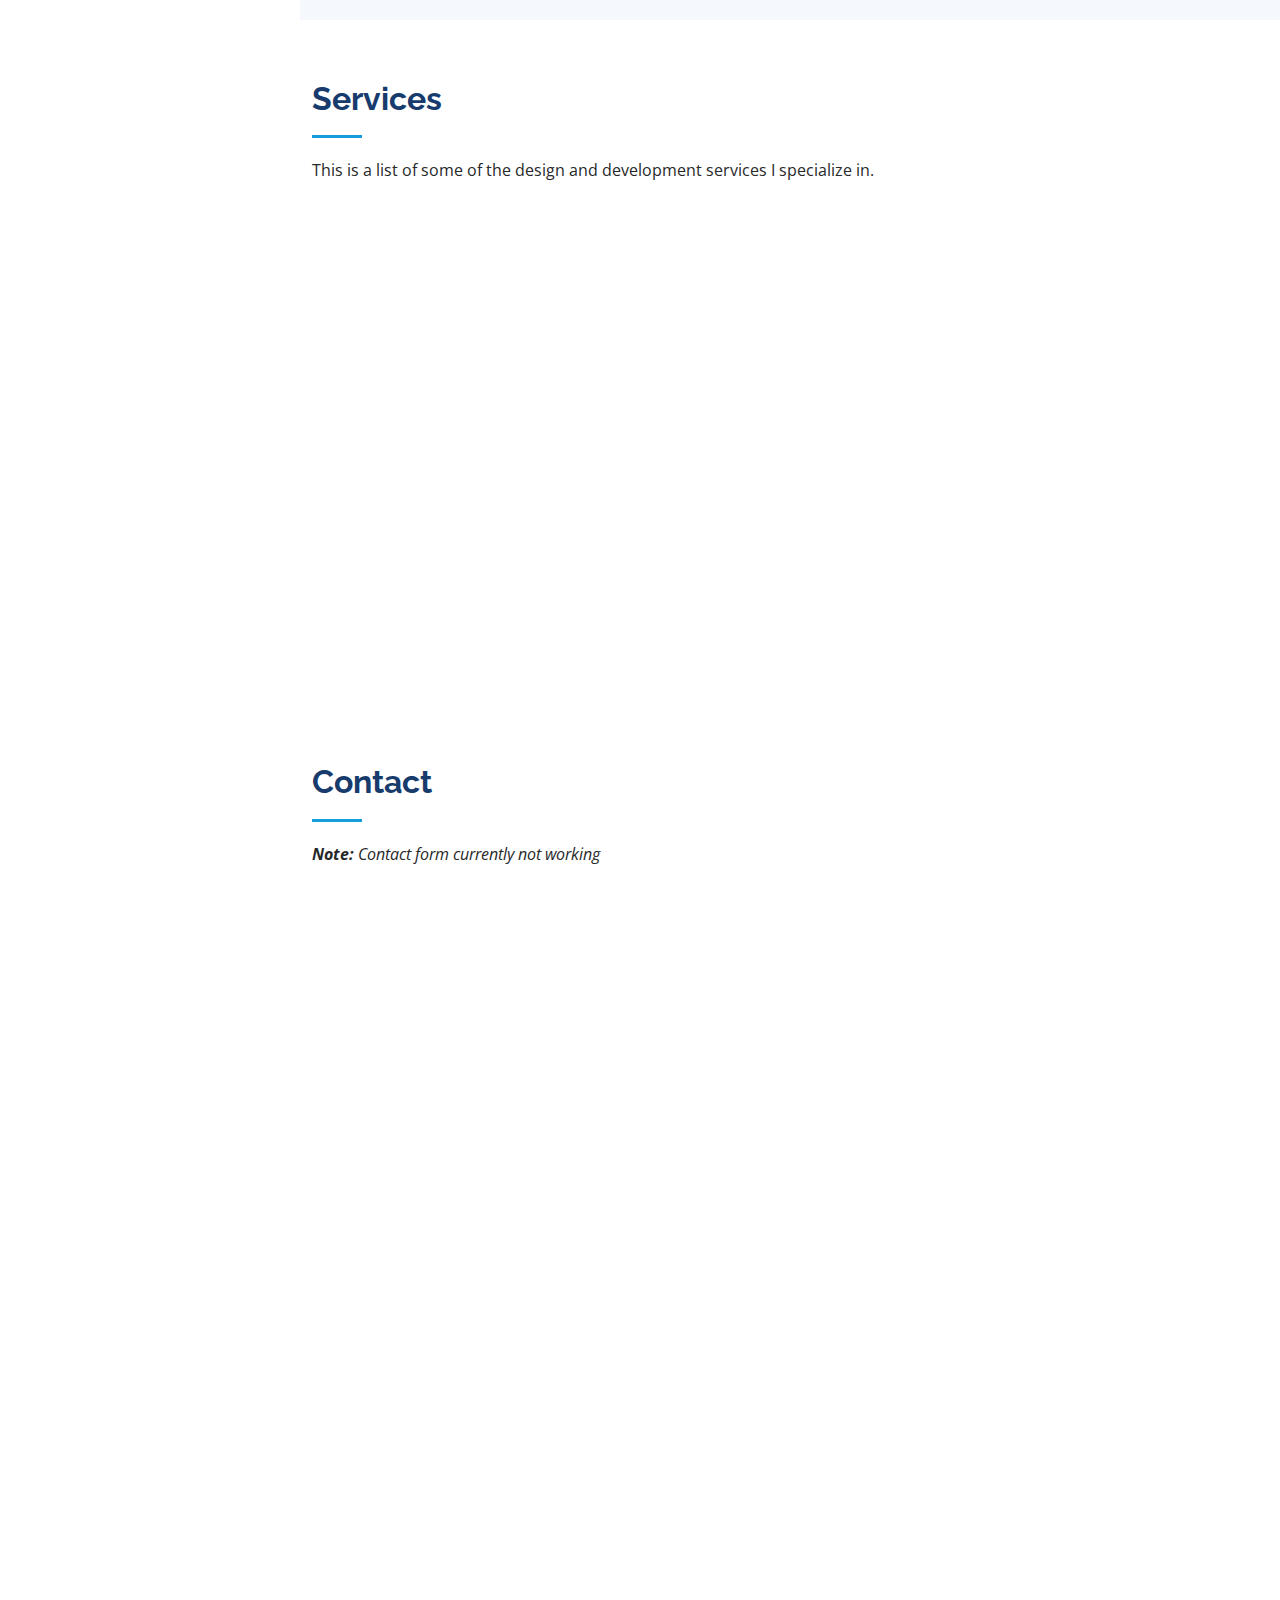
==== commit dd76048d: "Add Mobile Development to skills bar on Index" ====
--- a/index.html
+++ b/index.html
@@ -197,6 +197,13 @@
               <span class="skill">XML <i class="val">80%</i></span>
               <div class="progress-bar-wrap">
                 <div class="progress-bar" role="progressbar" aria-valuenow="80" aria-valuemin="0" aria-valuemax="100"></div>
+              </div>
+            </div>
+            
+            <div class="progress">
+              <span class="skill">Mobile Application Development (0bjective C, Swift) <i class="val">75%</i></span>
+              <div class="progress-bar-wrap">
+                <div class="progress-bar" role="progressbar" aria-valuenow="75" aria-valuemin="0" aria-valuemax="100"></div>
               </div>
             </div>
 
@@ -632,4 +639,4 @@
 
 </body>
 
-</html>+</html>
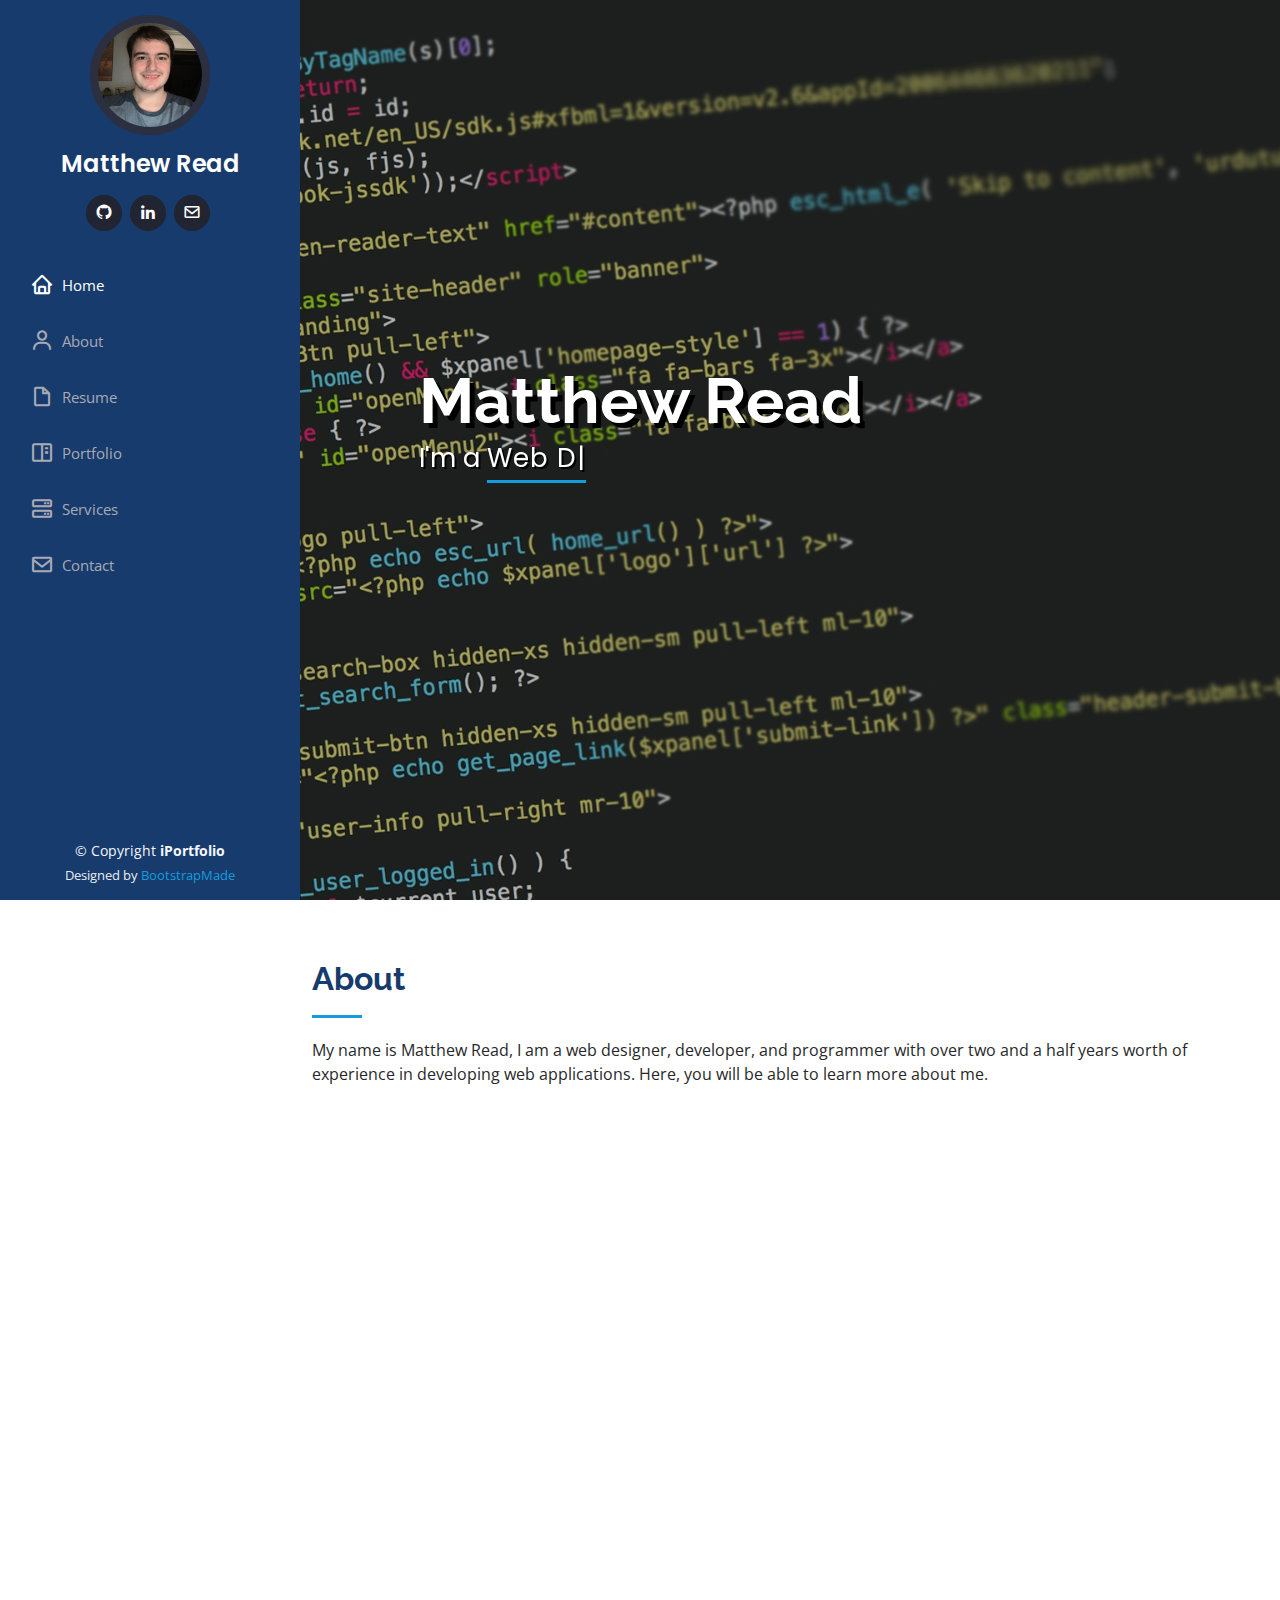
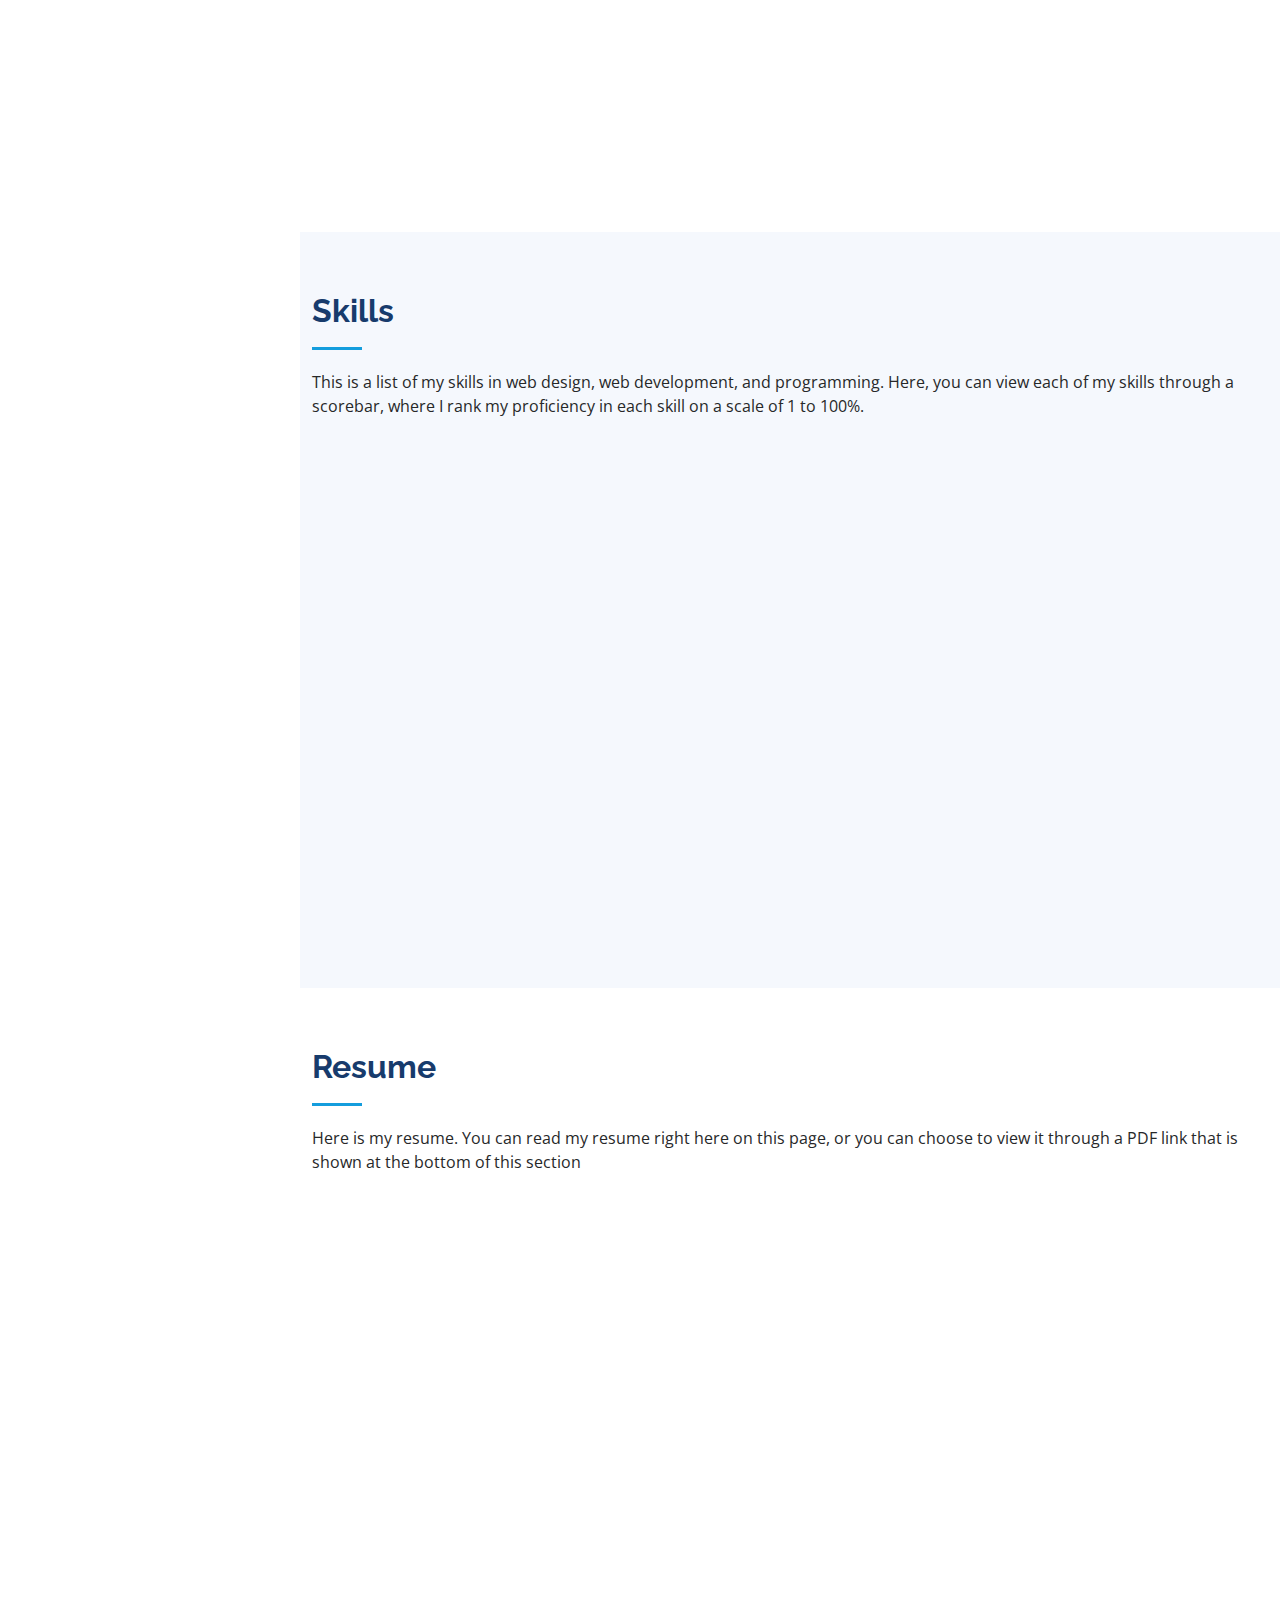
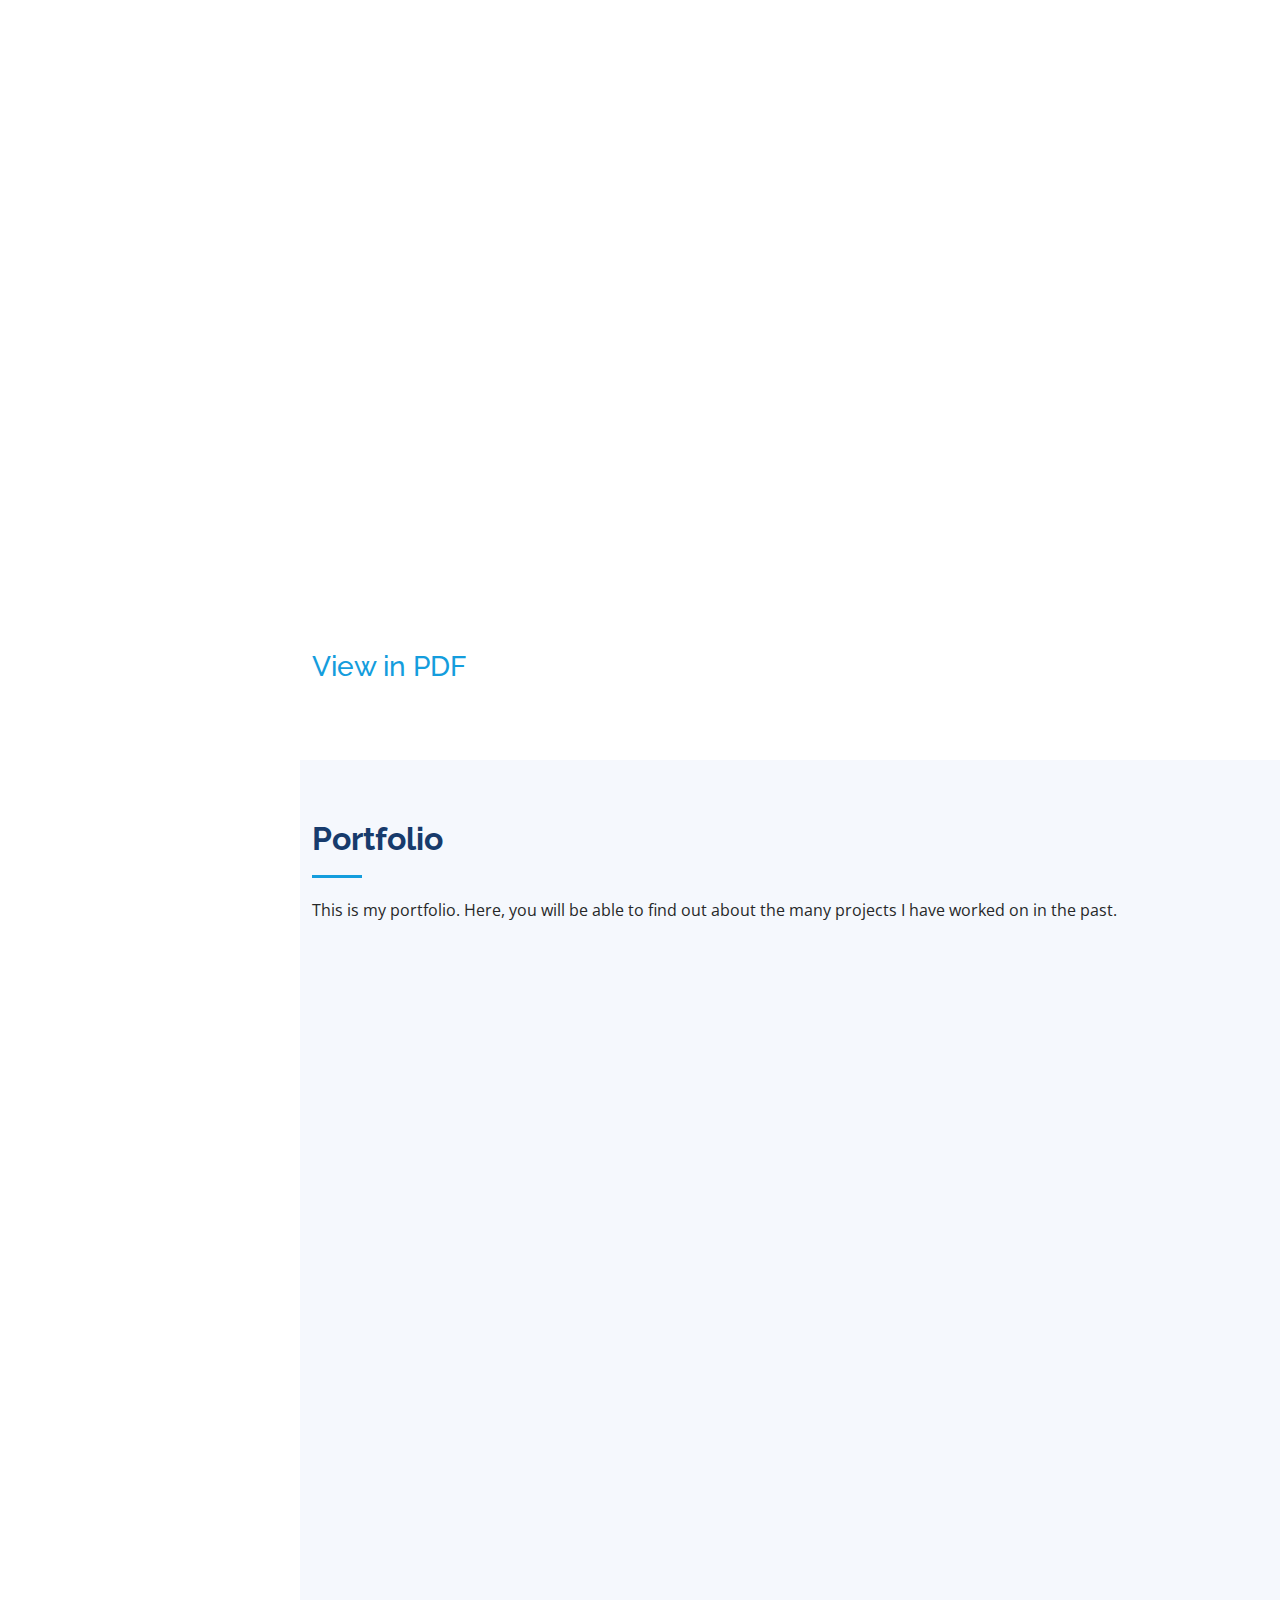
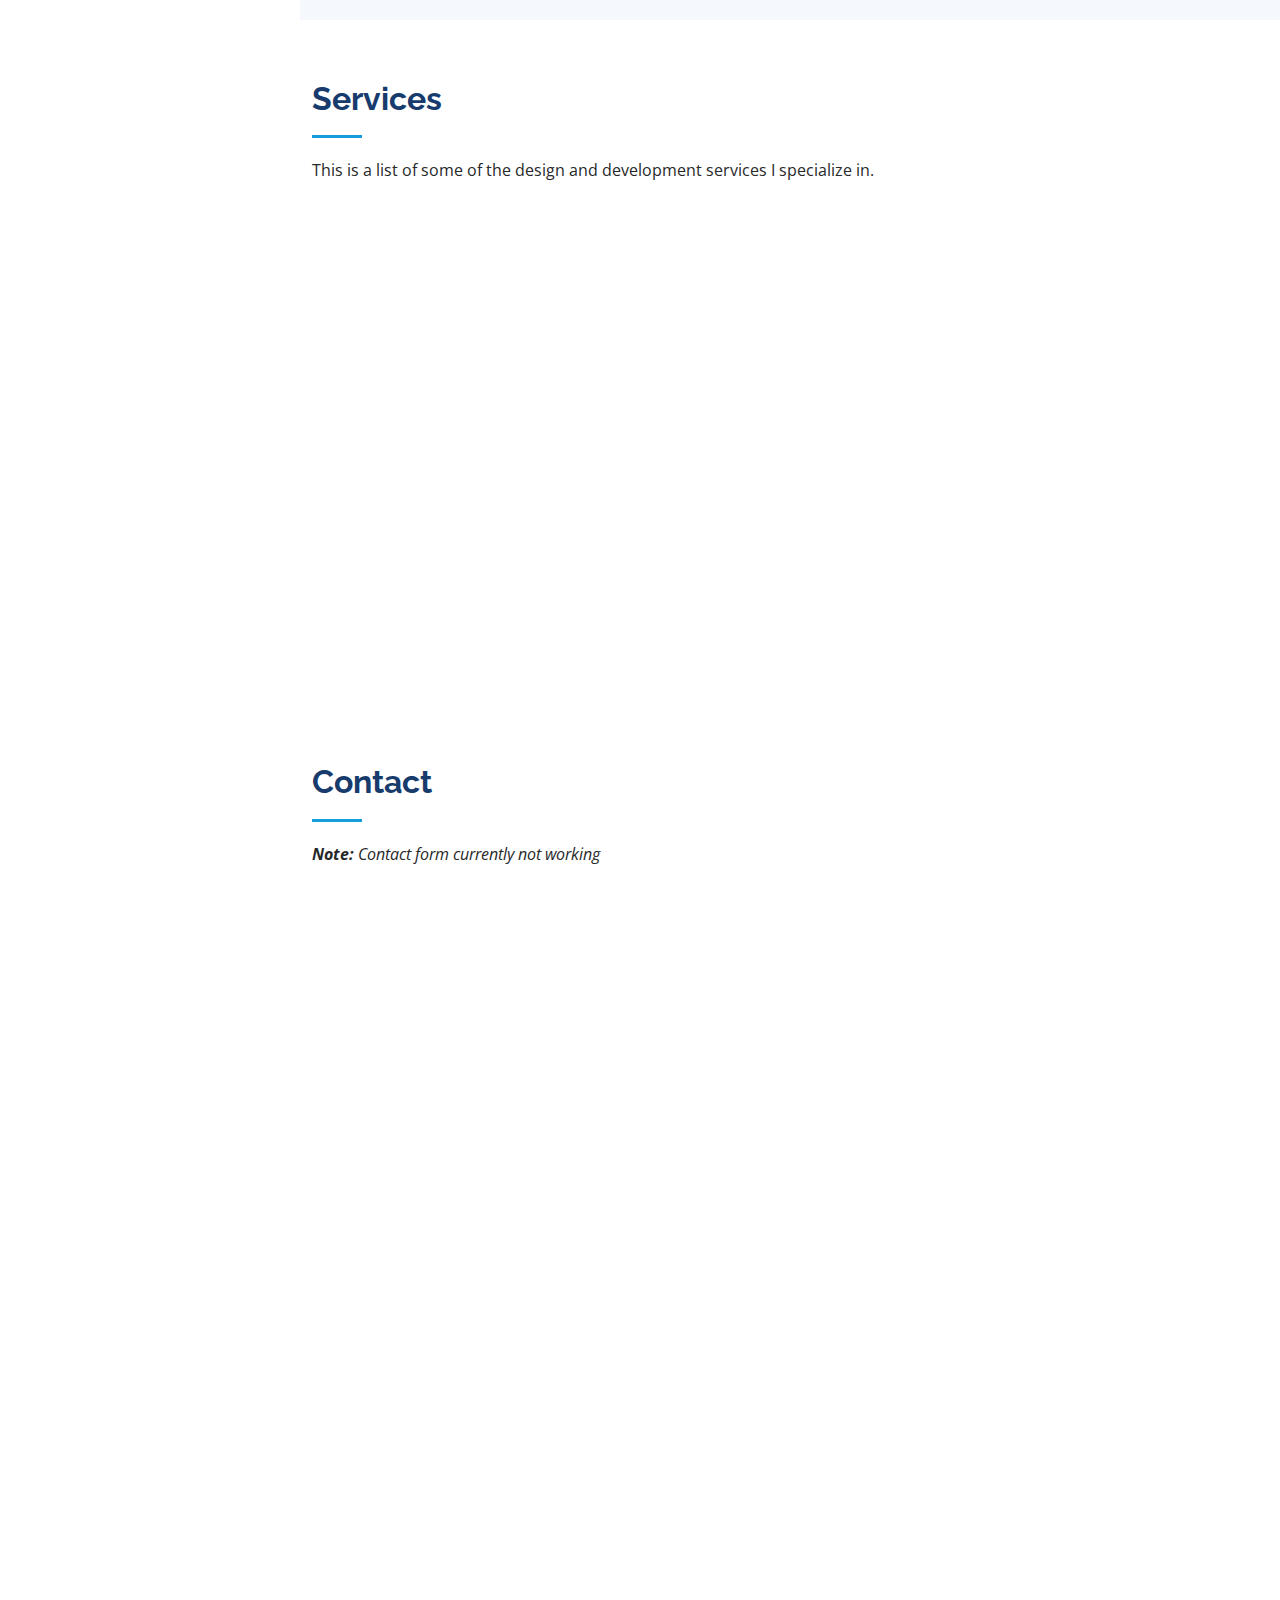
==== commit 99890bcd: "Update Index Page - September 2021" ====
--- a/index.html
+++ b/index.html
@@ -100,7 +100,7 @@
                   <li><i class="bi bi-chevron-right"></i> <strong>Birthday:</strong> <span>October 2, 2000</span></li>
                   <li><i class="bi bi-chevron-right"></i> <strong>Website:</strong> <span><a href="https://github.com/MatthewRead00">https://github.com/MatthewRead00</a></span></li>
                   <li><i class="bi bi-chevron-right"></i> <strong>Phone:</strong> <span>(902) 304-2892</span></li>
-                  <li><i class="bi bi-chevron-right"></i> <strong>City:</strong> <span>Glace Bay, NS, Canada</span></li>
+                  <li><i class="bi bi-chevron-right"></i> <strong>City:</strong> <span>Dartmouth, NS, Canada</span></li>
                 </ul>
               </div>
               <div class="col-lg-6">
@@ -113,7 +113,7 @@
               </div>
             </div>
             <p>
-              Through my experience as a web developer, I have gained two and a half years of experience working extensively with HTML, CSS, 
+              Through my experience as a web developer, I have gained 3 years of experience working extensively with HTML, CSS, 
               JavaScript, and jQuery to create and maintain front-end web applications. I also have extensive experience with back-end languages 
               such as PHP and Python, and have worked with their respective Laravel and Django full-stack frameworks, as well as React.js.
             </p>
@@ -219,7 +219,14 @@
             </div>
 
             <div class="progress">
-              <span class="skill">WordPress/CMS <i class="val">90%</i></span>
+              <span class="skill">WordPress <i class="val">90%</i></span>
+              <div class="progress-bar-wrap">
+                <div class="progress-bar" role="progressbar" aria-valuenow="90" aria-valuemin="0" aria-valuemax="100"></div>
+              </div>
+            </div>
+            
+            <div class="progress">
+              <span class="skill">Joomla <i class="val">90%</i></span>
               <div class="progress-bar-wrap">
                 <div class="progress-bar" role="progressbar" aria-valuenow="90" aria-valuemin="0" aria-valuemax="100"></div>
               </div>
@@ -282,10 +289,10 @@
             <h3 class="resume-title">Sumary</h3>
             <div class="resume-item pb-0">
               <h4>Matthew Read</h4>
-              <p><em>Web Designer, web developer, and programmer with over 2 and a half years of experience in developing front-end, back-end, and
+              <p><em>Web Designer, web developer, and programmer with 3 years of experience in developing front-end, back-end, and
               full-stack web applications with an emphasis on user design, experience, and functionality.</em></p>
               <ul>
-                <li>Glace Bay, NS, Canada</li>
+                <li>Dartmouth, NS, Canada</li>
                 <li>(902) 304-2892</li>
                 <li><a href="mailto:MattRead2016@outlook.com">MattRead2016@outlook.com</a></li>
               </ul>
@@ -550,7 +557,7 @@
               <div class="address">
                 <i class="bi bi-geo-alt"></i>
                 <h4>Location:</h4>
-                <p>Glace Bay, NS, Canada</p>
+                <p>Dartmouth, NS, Canada</p>
               </div>
 
               <div class="email">
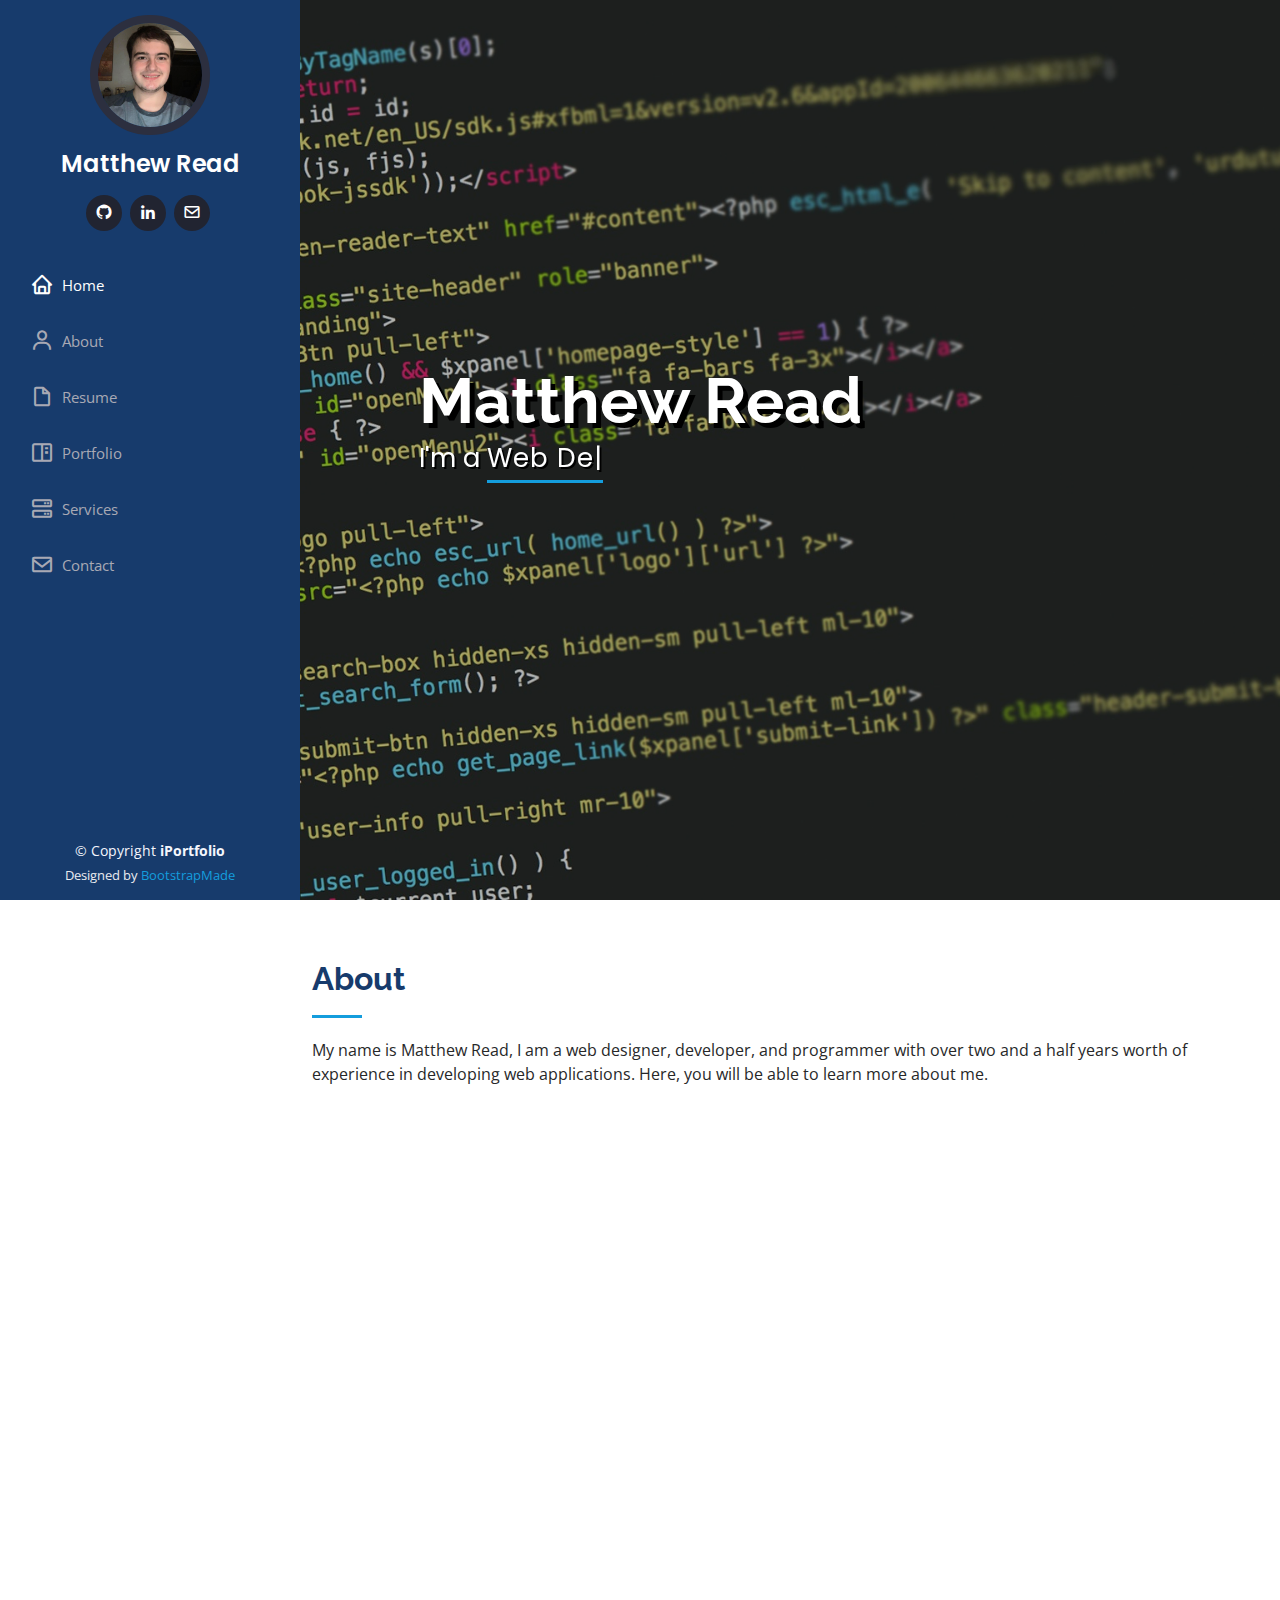
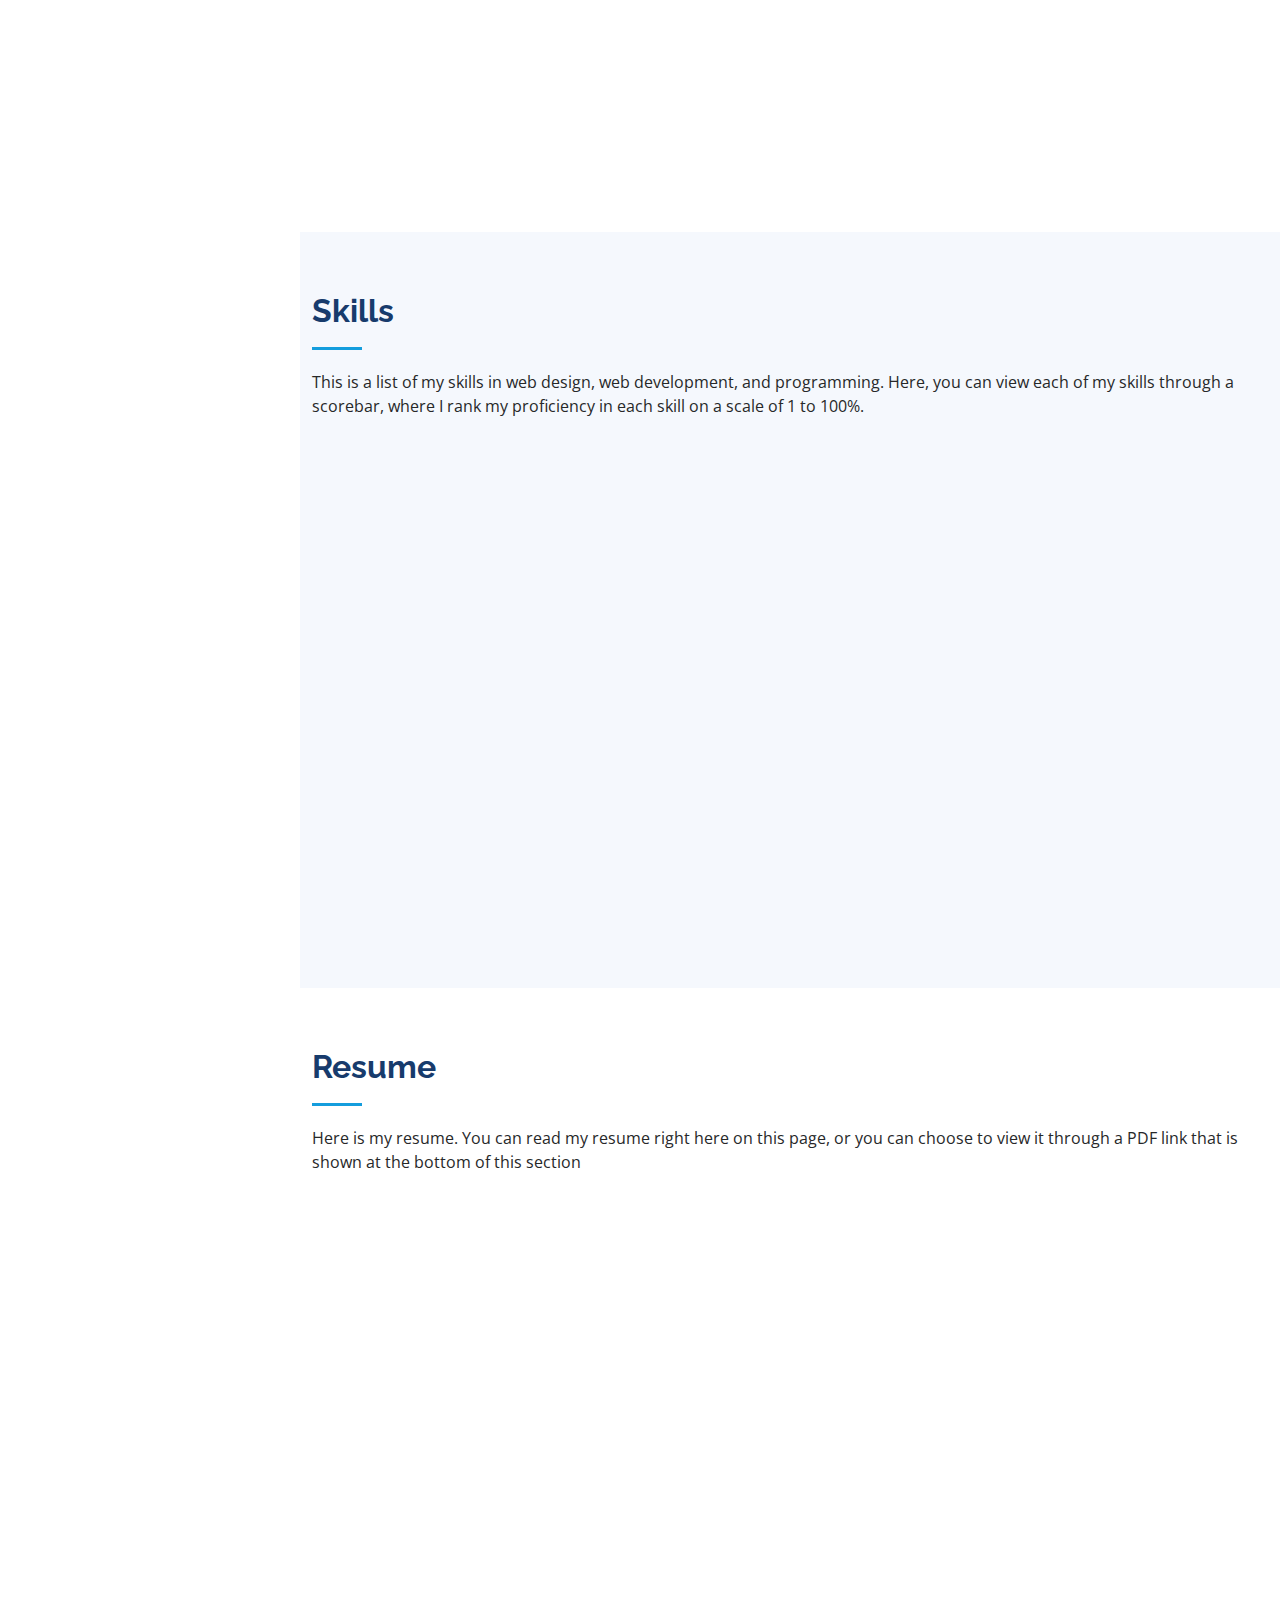
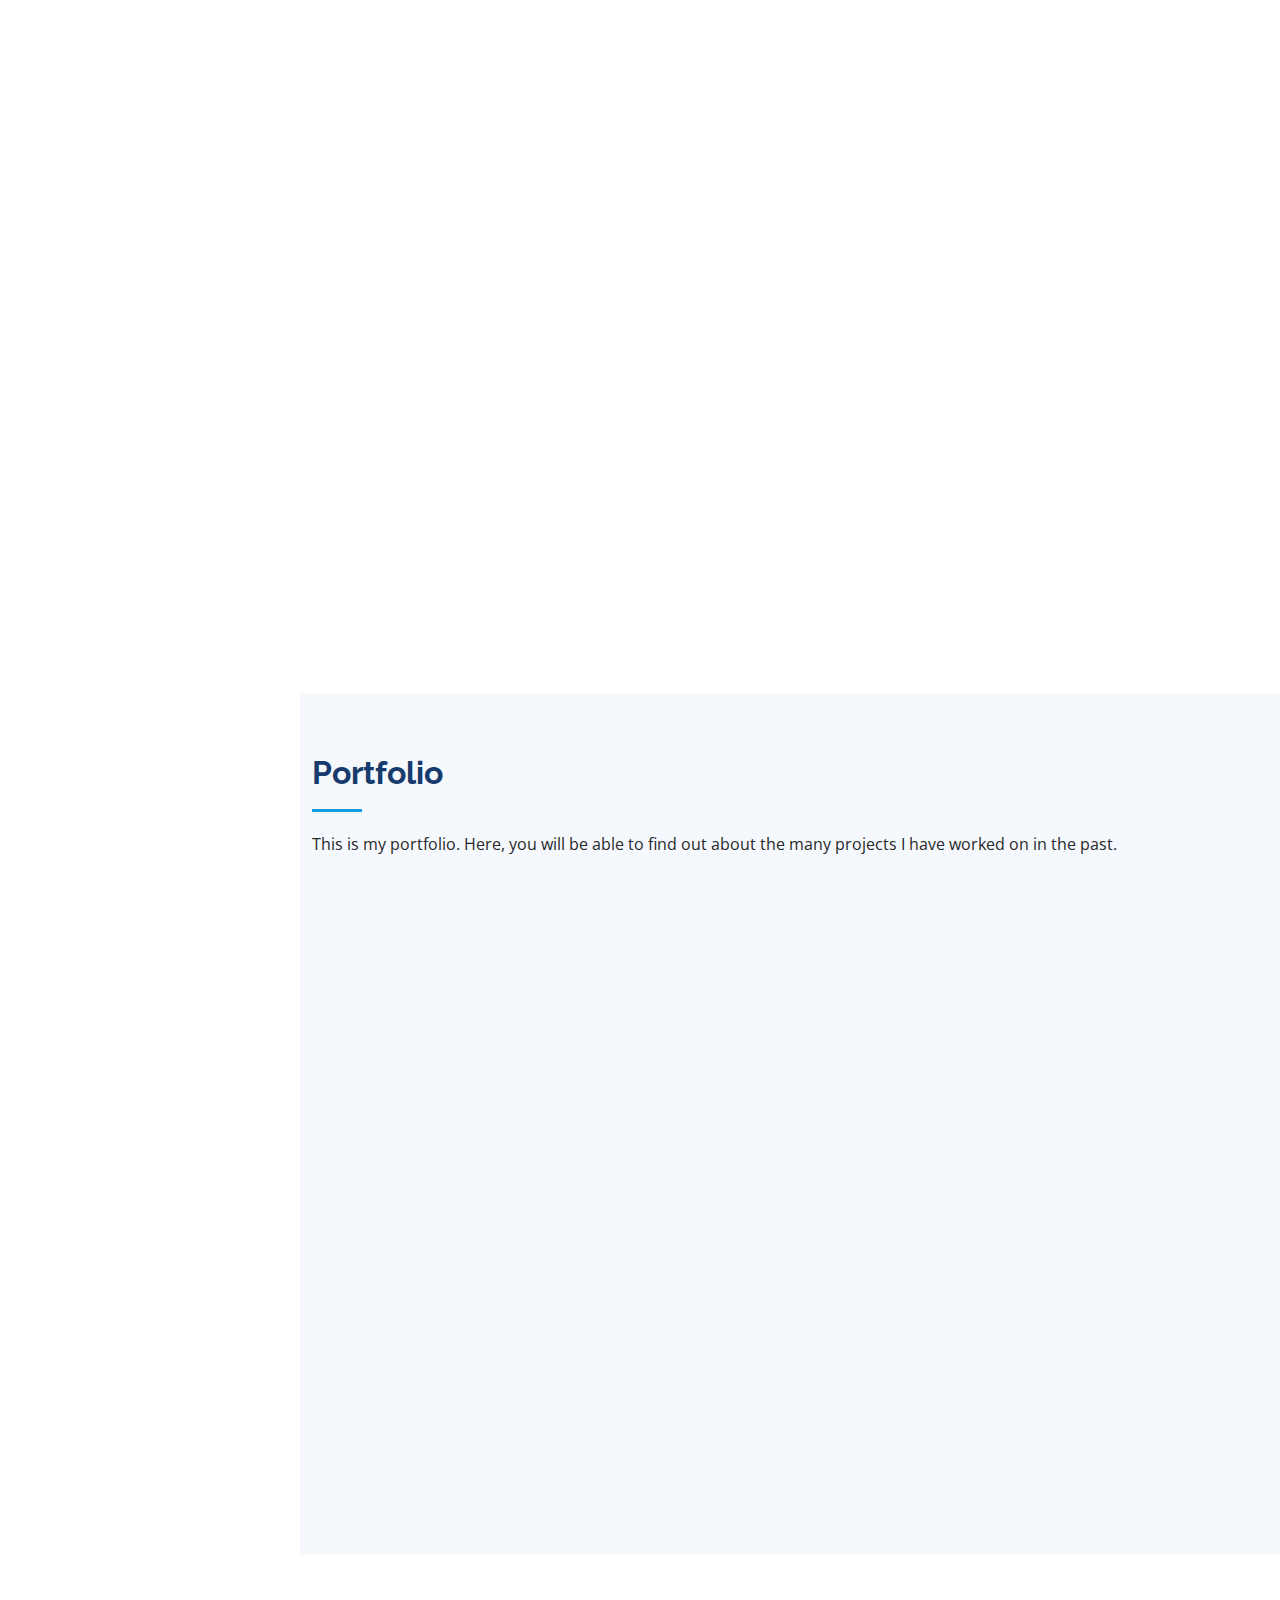
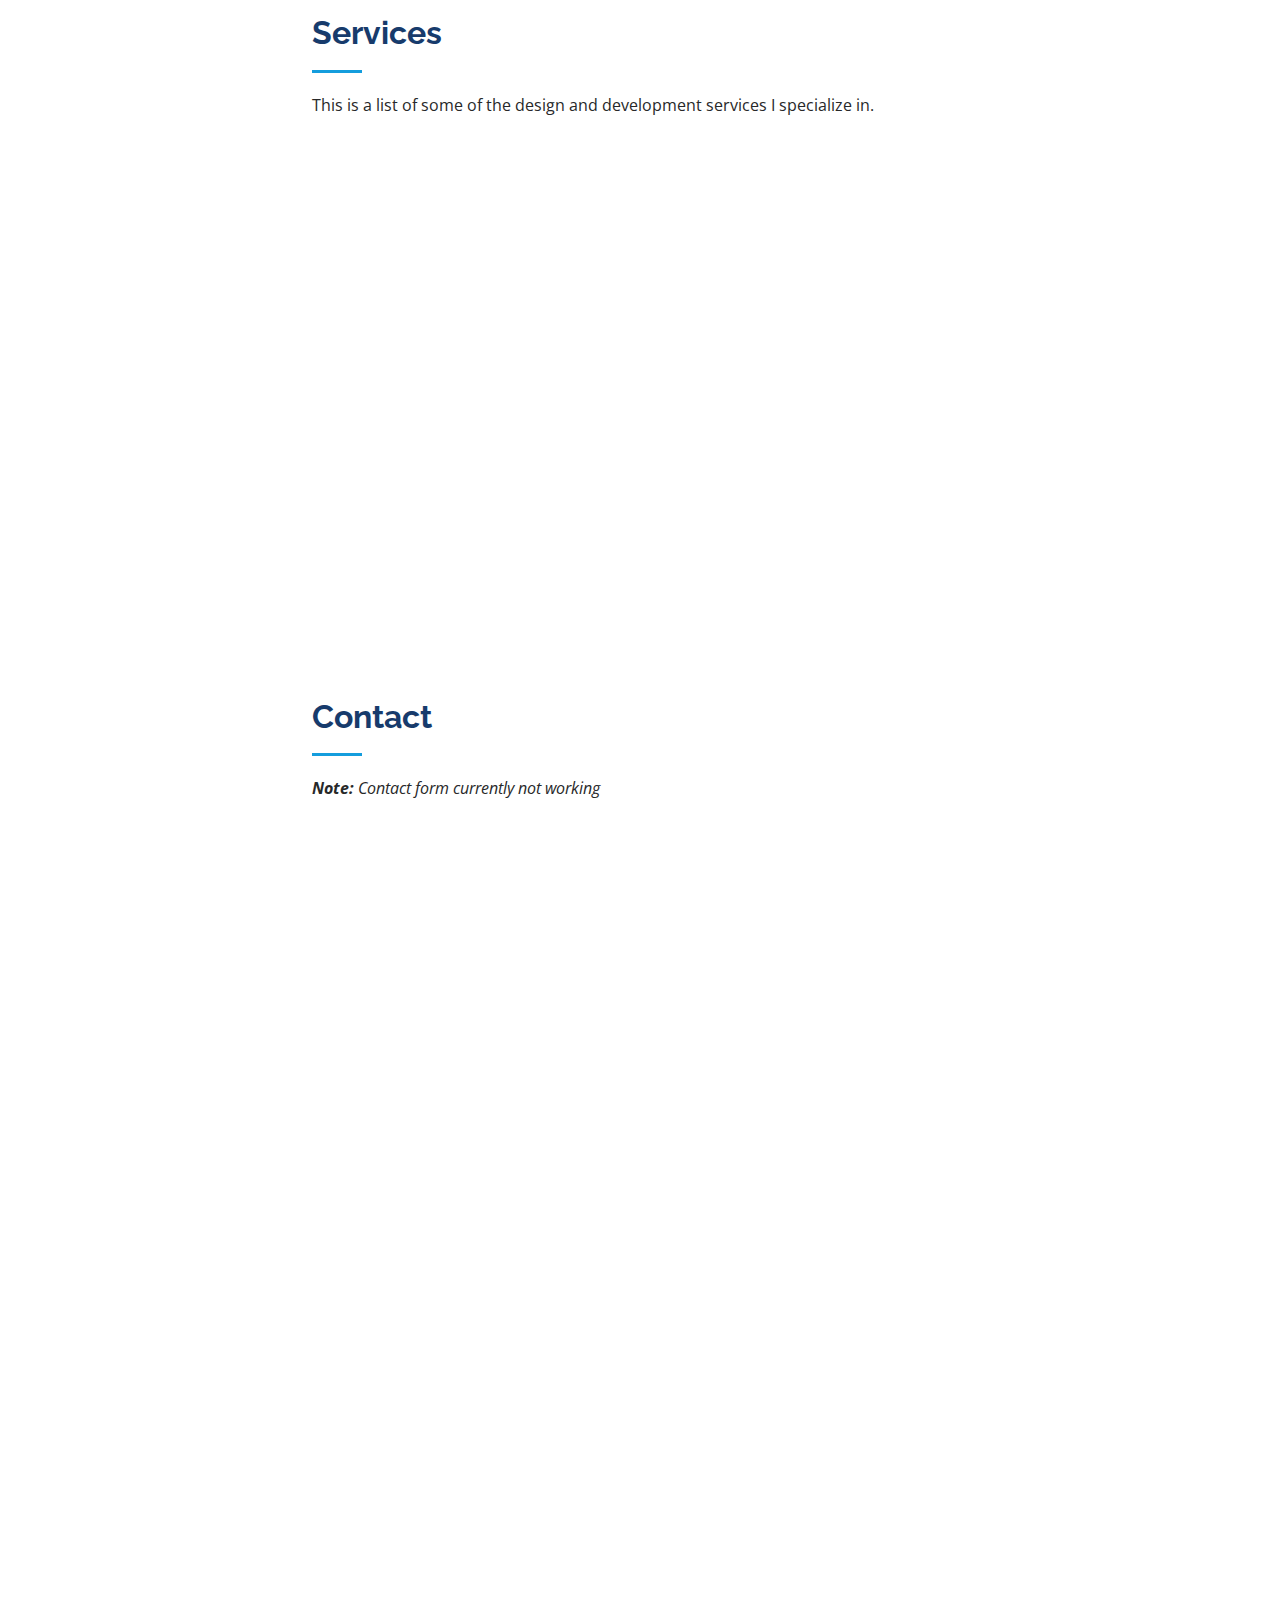
==== commit 3d46b2c5: "Update index.html" ====
--- a/index.html
+++ b/index.html
@@ -345,10 +345,6 @@
           </div>
         </div>
 
-        <p class="portfolio-links">
-          <a href="Read Matthew, Resume.pdf"><h3 class="click">View in PDF</h3></a>
-        </p>
-
       </div>
     </section><!-- End Resume Section -->
 
